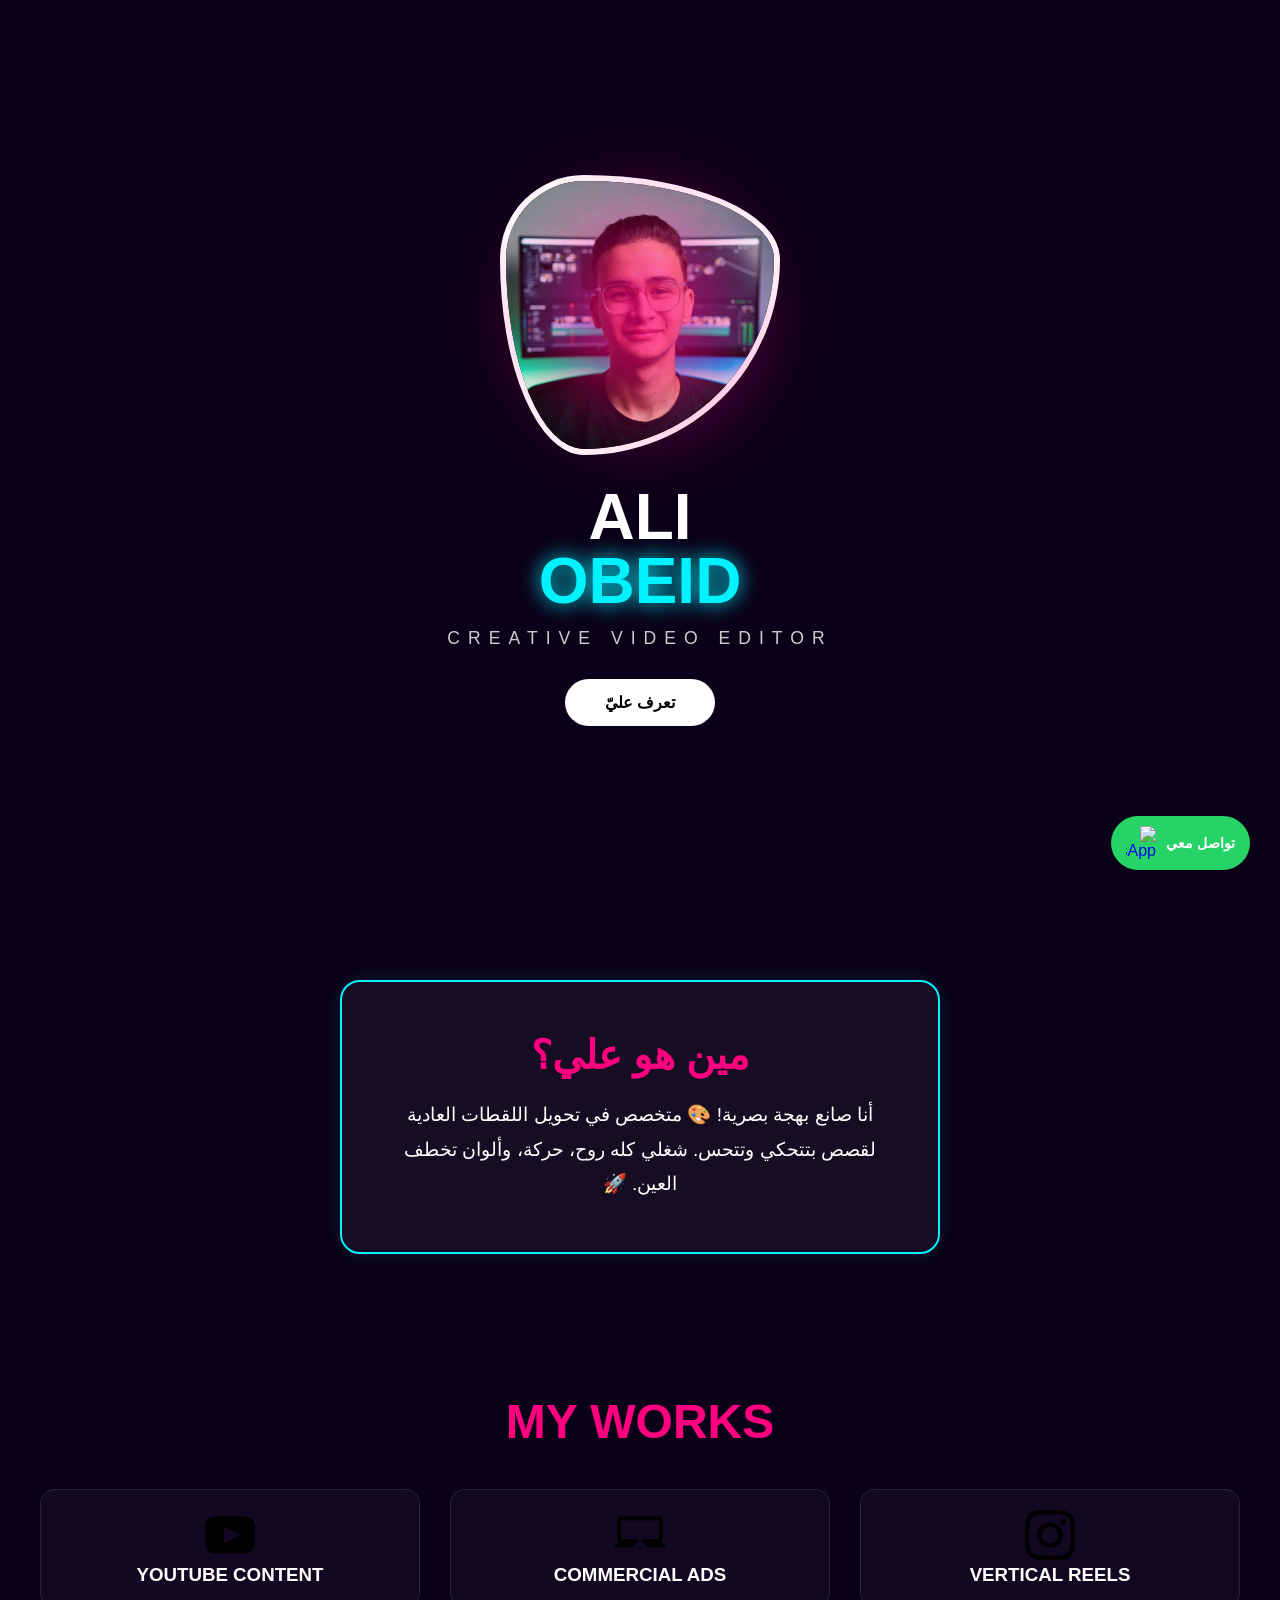
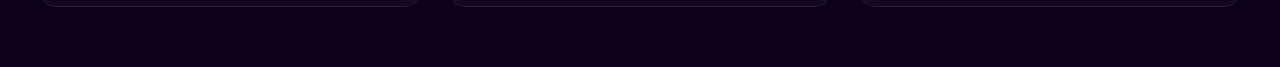
==== index.html @ 70746369 "Update index.html" ====
<!DOCTYPE html>
<html lang="ar" dir="rtl">
<head>
    <meta charset="UTF-8">
    <meta name="viewport" content="width=device-width, initial-scale=1.0">
    <title>Ali Obeid | Creative Video Editor</title>
    <link rel="stylesheet" href="style.css">
</head>
<body>

<video autoplay muted loop playsinline id="bg-video">
    <source src="bg.mp4" type="video/mp4">
</video>

<section class="hero">
    <div class="hero-content">
        <div class="image-wrapper">
            <div class="glow-back"></div>
            <div class="main-frame">
                <img src="profile.jpg" alt="Ali Obeid">
            </div>
        </div>
        <div class="text-wrapper">
            <h1>ALI <span class="highlight">OBEID</span></h1>
            <p class="job-title">CREATIVE VIDEO EDITOR</p>
            <a href="#about" class="scroll-btn">تعرف عليّ</a>
        </div>
    </div>
</section>

<section id="about" class="about">
    <div class="about-card-square">
        <h2>مين هو علي؟</h2>
        <p>
            أنا صانع بهجة بصرية! 🎨 متخصص في تحويل اللقطات العادية لقصص بتتحكي وتتحس. شغلي كله روح، حركة، وألوان تخطف العين. 🚀
        </p>
    </div>
</section>

<section id="work" class="portfolio">
    <h2 class="section-title">MY WORKS</h2>
    <div class="projects-grid">
        
        <div class="project-card">
            <div class="icon-container">
                <svg class="logo-svg reels-color" viewBox="0 0 24 24"><path d="M12 2.163c3.204 0 3.584.012 4.85.07 1.17.053 1.805.249 2.227.415.56.217.96.477 1.38.897.42.42.68.82.897 1.38.166.422.362 1.057.415 2.227.058 1.266.07 1.646.07 4.85s-.012 3.584-.07 4.85c-.053 1.17-.249 1.805-.415 2.227-.217.56-.477.96-.897 1.38-.42.42-.82.68-1.38.897-.422.166-1.057.362-2.227.415-1.266.058-1.646.07-4.85.07s-3.584-.012-4.85-.07c-1.17-.053-1.805-.249-2.227-.415-.56-.217-.96-.477-1.38-.897-.42-.42-.68-.82-.897-1.38-.166-.422-.362-1.057-.415-2.227-.058-1.266-.07-1.646-.07-4.85s.012-3.584.07-4.85c.053-1.17.249-1.805.415-2.227.217-.56.477-.96.897-1.38.42-.42.82-.68 1.38-.897.422-.166 1.057-.362 2.227-.415 1.266-.058 1.646-.07 4.85-.07zm0-2.163c-3.259 0-3.667.014-4.947.072-1.28.058-2.152.261-2.917.559-.791.307-1.462.717-2.128 1.383-.666.666-1.076 1.337-1.383 2.128-.298.765-.501 1.637-.559 2.917-.058 1.28-.072 1.688-.072 4.947s.014 3.667.072 4.947c.058 1.28.261 2.152.559 2.917.307.791.717 1.462 1.383 2.128.666.666 1.337 1.076 2.128 1.383.765.298 1.637.501 2.917.559 1.28.058 1.688.072 4.947.072s3.667-.014 4.947-.072c1.28-.058 2.152-.261 2.917-.559.791-.307 1.462-.717 2.128-1.383.666-.666 1.076-1.337 1.383-2.128.298-.765.501-1.637.559-2.917.058-1.28.072-1.688.072-4.947s-.014-3.667-.072-4.947c-.058-1.28-.261-2.152-.559-2.917-.307-.791-.717-1.462-1.383-2.128-.666-.666-1.337-1.076-2.128-1.383-.765-.298-1.637-.501-2.917-.559-1.28-.058-1.688-.072-4.947-.072zm0 5.838c-3.403 0-6.162 2.759-6.162 6.162s2.759 6.162 6.162 6.162 6.162-2.759 6.162-6.162-2.759-6.162-6.162-6.162zm0 10.162c-2.209 0-4-1.791-4-4s1.791-4 4-4 4 1.791 4 4-1.791 4-4 4zm6.406-11.845c-.796 0-1.441.645-1.441 1.441s.645 1.441 1.441 1.441 1.441-.645 1.441-1.441-.645-1.441-1.441-1.441z"/></svg>
            </div>
            <h3>VERTICAL REELS</h3>
        </div>

        <div class="project-card">
            <div class="icon-container">
                <svg class="logo-svg ads-color" viewBox="0 0 24 24"><path d="M21 16c1.1 0 1.99-.9 1.99-2L23 5c0-1.1-.9-2-2-2H3c-1.1 0-2 .9-2 2v9c0 1.1.9 2 2 2H0v2h24v-2h-3zM3 5h18v9H3V5zm9 9l4 4H8l4-4z"/></svg>
            </div>
            <h3>COMMERCIAL ADS</h3>
        </div>

        <div class="project-card">
            <div class="icon-container">
                <svg class="logo-svg yt-color" viewBox="0 0 24 24"><path d="M19.615 3.184c-3.604-.246-11.631-.245-15.23 0-3.897.266-4.356 2.62-4.385 8.816.029 6.185.484 8.549 4.385 8.816 3.6.245 11.626.246 15.23 0 3.897-.266 4.356-2.62 4.385-8.816-.029-6.185-.484-8.549-4.385-8.816zm-10.615 12.816v-8l8 4-8 4z"/></svg>
            </div>
            <h3>YOUTUBE CONTENT</h3>
        </div>

    </div>
</section>

<a href="https://wa.me/201040901229" class="whatsapp-btn" target="_blank">
    <span class="wa-text">تواصل معي</span>
    <img src="https://upload.wikimedia.org/wikipedia/commons/6/6b/WhatsApp.svg" alt="WhatsApp">
</a>

</body>
</html>
---- style.css ----
:root {
    --primary: #00f2ff;
    --secondary: #ff007f;
    --dark: #0a0118;
}

* {
    margin: 0;
    padding: 0;
    box-sizing: border-box;
    font-family: 'Arial Rounded MT Bold', sans-serif;
}

body {
    background-color: var(--dark);
    color: white;
    overflow-x: hidden;
    scroll-behavior: smooth;
}

/* فيديو الخلفية */
#bg-video {
    position: fixed;
    top: 0;
    left: 0;
    width: 100%;
    height: 100%;
    object-fit: cover;
    z-index: -2;
    opacity: 0.3;
    pointer-events: none; 
}

section, .hero {
    background: transparent !important;
    position: relative;
}

/* الهيرو وتوسيط العناصر */
.hero {
    height: 100vh;
    display: flex;
    align-items: center;
    justify-content: center;
    text-align: center;
    position: relative;
    z-index: 10;
}

.hero-content {
    display: flex;
    flex-direction: column;
    align-items: center;
}

.image-wrapper {
    position: relative;
    width: 280px;
    height: 280px;
    margin: 0 auto 30px;
}

.glow-back {
    position: absolute;
    top: 50%;
    left: 50%;
    transform: translate(-50%, -50%);
    width: 100%;
    height: 100%;
    background: radial-gradient(circle, var(--secondary) 0%, transparent 70%);
    filter: blur(40px);
    animation: pulse 3s infinite alternate;
}

.main-frame {
    width: 100%;
    height: 100%;
    border-radius: 30% 70% 70% 30% / 30% 30% 70% 70%;
    overflow: hidden;
    border: 6px solid white;
    animation: morph 8s infinite ease-in-out;
}

.main-frame img {
    width: 100%;
    height: 100%;
    object-fit: cover;
    animation: float 5s infinite ease-in-out;
}

h1 { font-size: 4rem; line-height: 1; }
.highlight { color: var(--primary); display: block; text-shadow: 0 0 20px var(--primary); }
.job-title { font-size: 1.1rem; letter-spacing: 8px; color: #ccc; margin-top: 15px; }

/* زر تعرف علي - معدل بالأنيميشن والتوسيط */
.scroll-btn {
    display: inline-block;
    margin: 30px auto 0;
    padding: 14px 40px;
    background: white;
    color: black;
    text-decoration: none;
    border-radius: 50px;
    font-weight: bold;
    transition: 0.3s;
    animation: btn-glow 2s infinite ease-in-out;
}

.scroll-btn:hover {
    transform: scale(1.1);
    background: var(--primary);
    box-shadow: 0 0 20px var(--primary);
}

/* مربع الوصف - معدل بالأنيميشن */
.about {
    padding: 80px 20px;
    display: flex;
    justify-content: center;
}

.about-card-square {
    background: rgba(255, 255, 255, 0.05);
    padding: 50px;
    border-radius: 20px; 
    max-width: 600px;
    text-align: center;
    border: 2px solid var(--primary);
    box-shadow: 0 0 20px rgba(0, 242, 255, 0.1);
    animation: float-box 6s infinite ease-in-out; /* إضافة أنيميشن الطفو للمربع */
}

.about-card-square h2 { color: var(--secondary); margin-bottom: 20px; font-size: 2.5rem; }
.about-card-square p { font-size: 1.2rem; line-height: 1.8; }

/* قسم الأعمال والمجلدات */
.portfolio { padding: 60px 10px; text-align: center; }
.section-title { font-size: 3rem; color: var(--secondary); margin-bottom: 40px; }

.projects-grid {
    display: grid;
    gap: 30px;
    max-width: 1200px;
    margin: 0 auto;
}

@media (min-width: 1024px) { .projects-grid { grid-template-columns: repeat(3, 1fr); } }
@media (max-width: 1023px) { .projects-grid { grid-template-columns: repeat(1, 1fr); } }

.project-card {
    background: rgba(21, 10, 38, 0.8);
    border-radius: 15px;
    overflow: hidden;
    padding: 20px;
    transition: 0.3s;
    border: 1px solid rgba(255,255,255,0.1);
}

.project-card:hover {
    transform: translateY(-10px) scale(1.02);
    border: 1px solid var(--primary);
    box-shadow: 0 10px 30px rgba(0, 242, 255, 0.3);
}

.icon-box { height: 60px; display: flex; justify-content: center; align-items: center; margin-bottom: 10px; }
.logo-svg { width: 50px; height: 50px; }
.yt-red { fill: #ff0000; }
.ads-blue { fill: var(--primary); }
.reels-pink { fill: var(--secondary); }

/* أنيميشن */
@keyframes pulse {
    from { opacity: 0.4; transform: translate(-50%, -50%) scale(0.9); }
    to { opacity: 1; transform: translate(-50%, -50%) scale(1.2); }
}
@keyframes morph {
    0%, 100% { border-radius: 30% 70% 70% 30% / 30% 30% 70% 70%; }
    50% { border-radius: 70% 30% 30% 70% / 70% 70% 30% 30%; }
}
@keyframes float {
    0%, 100% { transform: scale(1.1) translateY(0); }
    50% { transform: scale(1.2) translateY(-10px); }
}
@keyframes float-box {
    0%, 100% { transform: translateY(0); }
    50% { transform: translateY(-15px); }
}
@keyframes btn-glow {
    0%, 100% { box-shadow: 0 0 5px rgba(255,255,255,0.2); }
    50% { box-shadow: 0 0 20px var(--primary); }
}

/* واتساب */
.whatsapp-btn {
    position: fixed; bottom: 30px; right: 30px;
    background-color: #25d366; display: flex; align-items: center;
    padding: 10px 15px; border-radius: 50px; text-decoration: none;
    z-index: 1000; animation: pulse-wa 2s infinite;
}
.wa-text { color: white; font-weight: bold; margin-left: 10px; font-size: 14px; }
.whatsapp-btn img { width: 30px; }
@keyframes pulse-wa { 0%, 100% { transform: scale(1); } 50% { transform: scale(1.1); } }
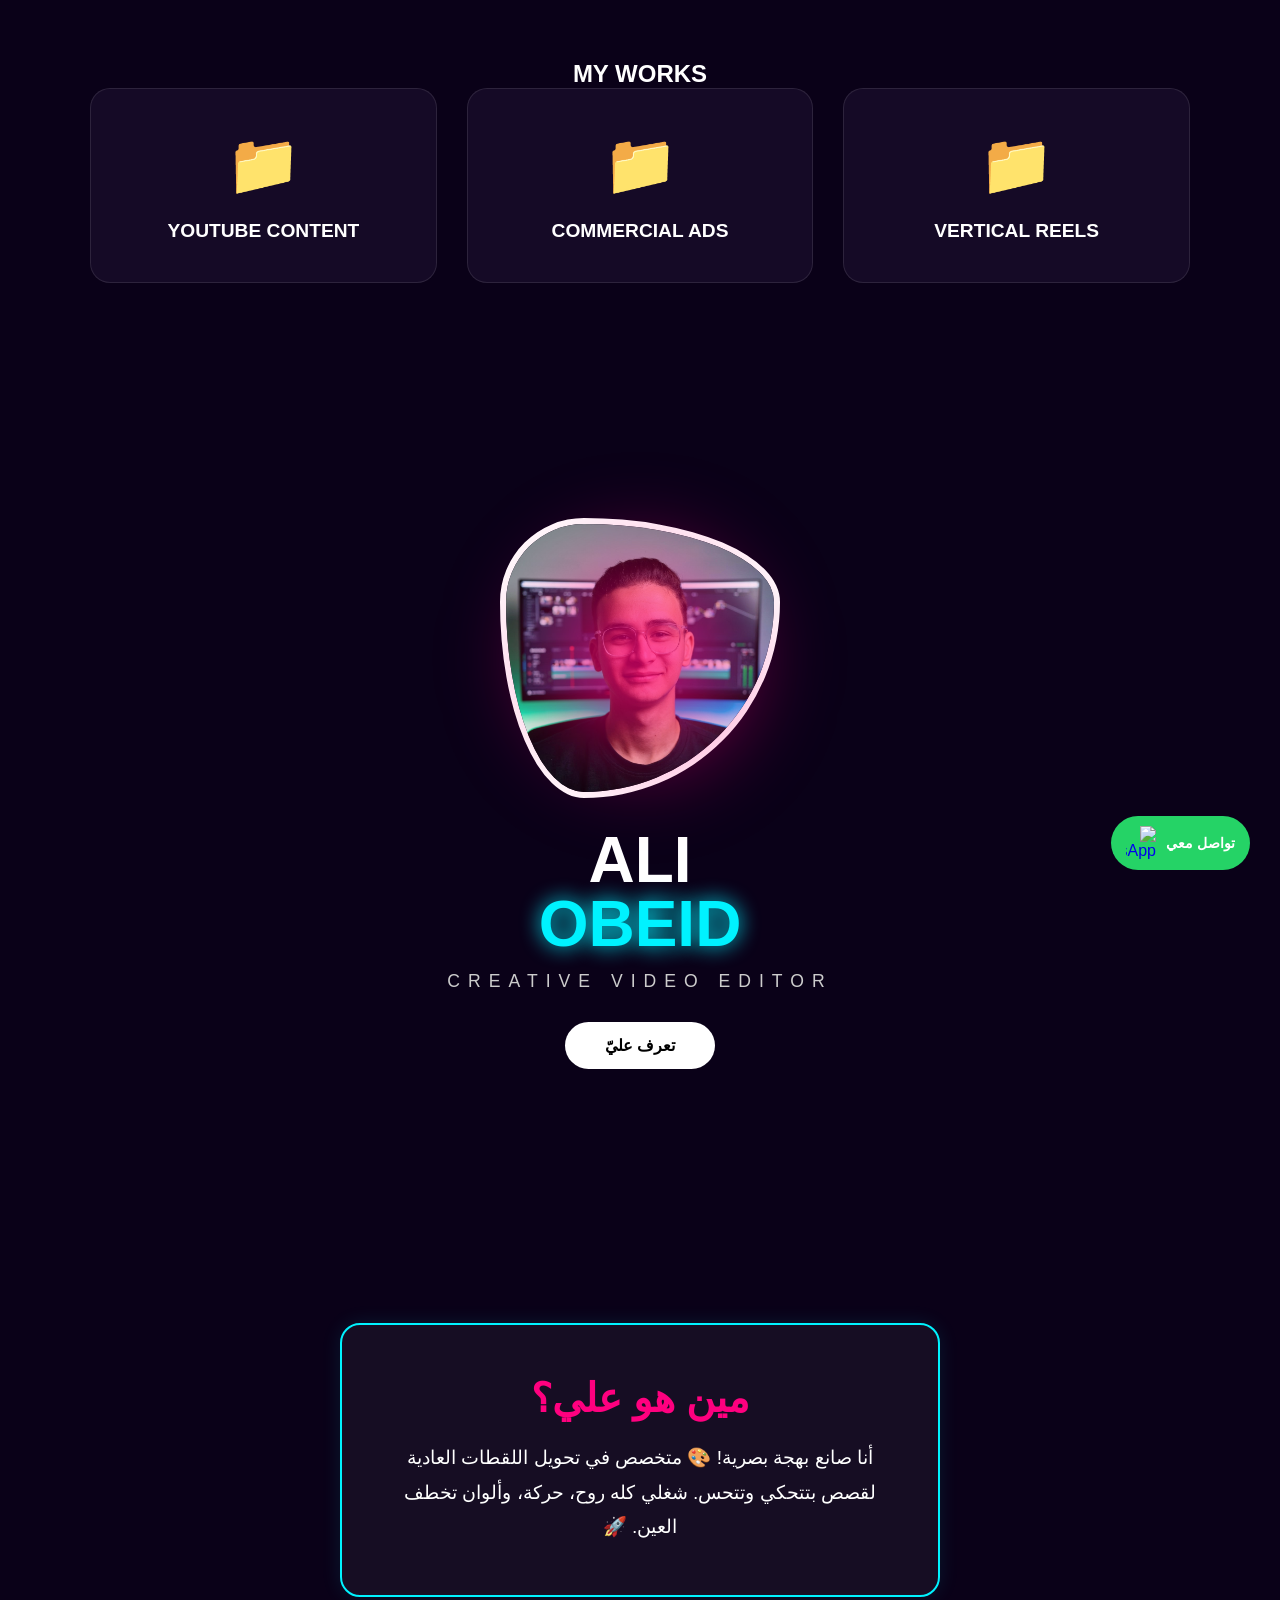
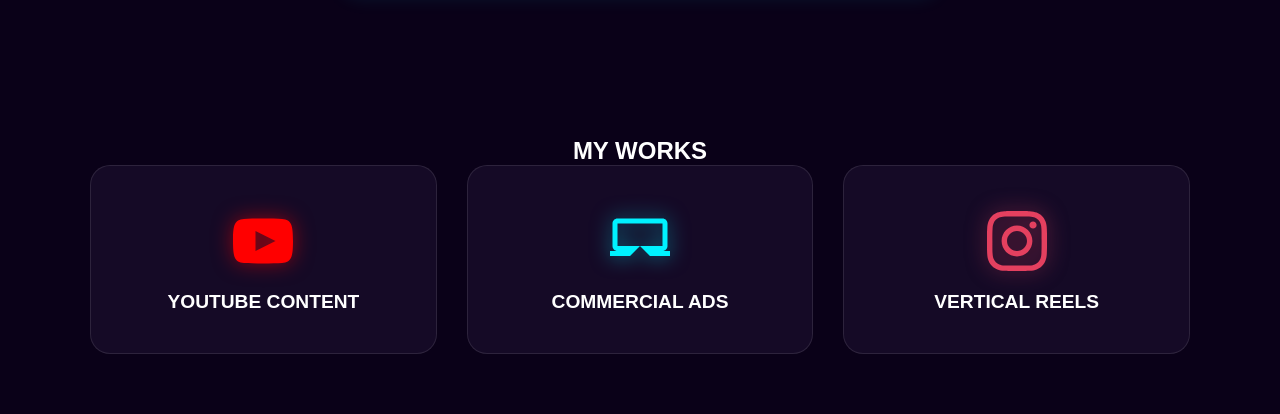
==== commit 1ed73dc1: "Update index.html" ====
--- a/index.html
+++ b/index.html
@@ -11,7 +11,27 @@
 <video autoplay muted loop playsinline id="bg-video">
     <source src="bg.mp4" type="video/mp4">
 </video>
+<section id="work" class="portfolio">
+    <h2 class="section-title">MY WORKS</h2>
+    <div class="projects-grid">
+        
+        <a href="https://youtube.com/shorts/y_YmACPqZoU" target="_blank" class="project-card">
+            <div class="folder-icon">📁</div>
+            <h3>VERTICAL REELS</h3>
+        </a>
 
+        <a href="https://youtu.be/YQi8QwmlZk0" target="_blank" class="project-card">
+            <div class="folder-icon">📁</div>
+            <h3>COMMERCIAL ADS</h3>
+        </a>
+
+        <div class="project-card">
+            <div class="folder-icon">📁</div>
+            <h3>YOUTUBE CONTENT</h3>
+        </div>
+
+    </div>
+</section>
 <section class="hero">
     <div class="hero-content">
         <div class="image-wrapper">
@@ -72,20 +92,3 @@
 
 </body>
 </html>
-
-
-
-
-
-
-
-
-
-
-
-
-
-
-
-
-
--- a/style.css
+++ b/style.css
@@ -18,7 +18,7 @@
     scroll-behavior: smooth;
 }
 
-/* فيديو الخلفية */
+
 #bg-video {
     position: fixed;
     top: 0;
@@ -36,7 +36,7 @@
     position: relative;
 }
 
-/* الهيرو وتوسيط العناصر */
+
 .hero {
     height: 100vh;
     display: flex;
@@ -92,7 +92,7 @@
 .highlight { color: var(--primary); display: block; text-shadow: 0 0 20px var(--primary); }
 .job-title { font-size: 1.1rem; letter-spacing: 8px; color: #ccc; margin-top: 15px; }
 
-/* زر تعرف علي - معدل بالأنيميشن والتوسيط */
+
 .scroll-btn {
     display: inline-block;
     margin: 30px auto 0;
@@ -112,7 +112,7 @@
     box-shadow: 0 0 20px var(--primary);
 }
 
-/* مربع الوصف - معدل بالأنيميشن */
+
 .about {
     padding: 80px 20px;
     display: flex;
@@ -127,48 +127,86 @@
     text-align: center;
     border: 2px solid var(--primary);
     box-shadow: 0 0 20px rgba(0, 242, 255, 0.1);
-    animation: float-box 6s infinite ease-in-out; /* إضافة أنيميشن الطفو للمربع */
+    animation: float-box 6s infinite ease-in-out; 
 }
 
 .about-card-square h2 { color: var(--secondary); margin-bottom: 20px; font-size: 2.5rem; }
 .about-card-square p { font-size: 1.2rem; line-height: 1.8; }
 
-/* قسم الأعمال والمجلدات */
-.portfolio { padding: 60px 10px; text-align: center; }
-.section-title { font-size: 3rem; color: var(--secondary); margin-bottom: 40px; }
+
+.portfolio {
+    padding: 60px 10px;
+    text-align: center;
+    position: relative; 
+    z-index: 10;
+}
 
 .projects-grid {
     display: grid;
     gap: 30px;
-    max-width: 1200px;
+    max-width: 1100px;
     margin: 0 auto;
-}
-
-@media (min-width: 1024px) { .projects-grid { grid-template-columns: repeat(3, 1fr); } }
-@media (max-width: 1023px) { .projects-grid { grid-template-columns: repeat(1, 1fr); } }
+  
+    grid-template-columns: repeat(auto-fit, minmax(280px, 1fr));
+}
 
 .project-card {
-    background: rgba(21, 10, 38, 0.8);
-    border-radius: 15px;
-    overflow: hidden;
-    padding: 20px;
-    transition: 0.3s;
-    border: 1px solid rgba(255,255,255,0.1);
-}
+    background: rgba(21, 10, 38, 0.6); 
+    border-radius: 20px;
+    padding: 40px 20px;
+    transition: 0.3s ease-in-out;
+    border: 1px solid rgba(255,255,255,0.05);
+    display: flex;
+    flex-direction: column;
+    align-items: center;
+}
+
 
 .project-card:hover {
     transform: translateY(-10px) scale(1.02);
-    border: 1px solid var(--primary);
-    box-shadow: 0 10px 30px rgba(0, 242, 255, 0.3);
-}
-
-.icon-box { height: 60px; display: flex; justify-content: center; align-items: center; margin-bottom: 10px; }
-.logo-svg { width: 50px; height: 50px; }
-.yt-red { fill: #ff0000; }
-.ads-blue { fill: var(--primary); }
-.reels-pink { fill: var(--secondary); }
-
-/* أنيميشن */
+    border-color: var(--primary); /* اللون الأزرق */
+    box-shadow: 0 10px 30px rgba(0, 242, 255, 0.2);
+}
+
+
+.icon-container {
+    height: 70px;
+    display: flex;
+    justify-content: center;
+    align-items: center;
+    margin-bottom: 15px;
+}
+
+
+.logo-svg {
+    width: 60px; 
+    height: 60px;
+    transition: 0.3s;
+}
+
+
+.yt-color {
+    fill: #ff0000;
+    filter: drop-shadow(0 0 10px rgba(255,0,0,0.5));
+}
+
+.ads-color {
+    fill: var(--primary); 
+    filter: drop-shadow(0 0 10px rgba(0,242,255,0.5));
+}
+
+.reels-color {
+    fill: #e4405f; 
+    filter: drop-shadow(0 0 10px rgba(228,64,95,0.5));
+}
+
+.project-card h3 {
+    font-size: 1.1rem;
+    color: white;
+    margin-top: 10px;
+}
+
+
 @keyframes pulse {
     from { opacity: 0.4; transform: translate(-50%, -50%) scale(0.9); }
     to { opacity: 1; transform: translate(-50%, -50%) scale(1.2); }
@@ -190,7 +228,7 @@
     50% { box-shadow: 0 0 20px var(--primary); }
 }
 
-/* واتساب */
+
 .whatsapp-btn {
     position: fixed; bottom: 30px; right: 30px;
     background-color: #25d366; display: flex; align-items: center;
@@ -200,6 +238,35 @@
 .wa-text { color: white; font-weight: bold; margin-left: 10px; font-size: 14px; }
 .whatsapp-btn img { width: 30px; }
 @keyframes pulse-wa { 0%, 100% { transform: scale(1); } 50% { transform: scale(1.1); } }
-
-
-
+.project-card {
+    text-decoration: none; /* شيل الخط اللي تحت الكلام */
+    display: flex;
+    flex-direction: column;
+    align-items: center;
+    justify-content: center;
+    background: #150a26;
+    padding: 40px;
+    border-radius: 20px;
+    border: 1px solid rgba(255,255,255,0.1);
+    transition: 0.3s;
+}
+
+.project-card:hover {
+    transform: translateY(-10px);
+    border-color: #00f2ff;
+    box-shadow: 0 10px 30px rgba(0, 242, 255, 0.2);
+}
+
+.folder-icon {
+    font-size: 60px;
+    margin-bottom: 20px;
+}
+
+.project-card h3 {
+    color: white;
+    margin: 0;
+    font-size: 1.2rem;
+}
+
+
+
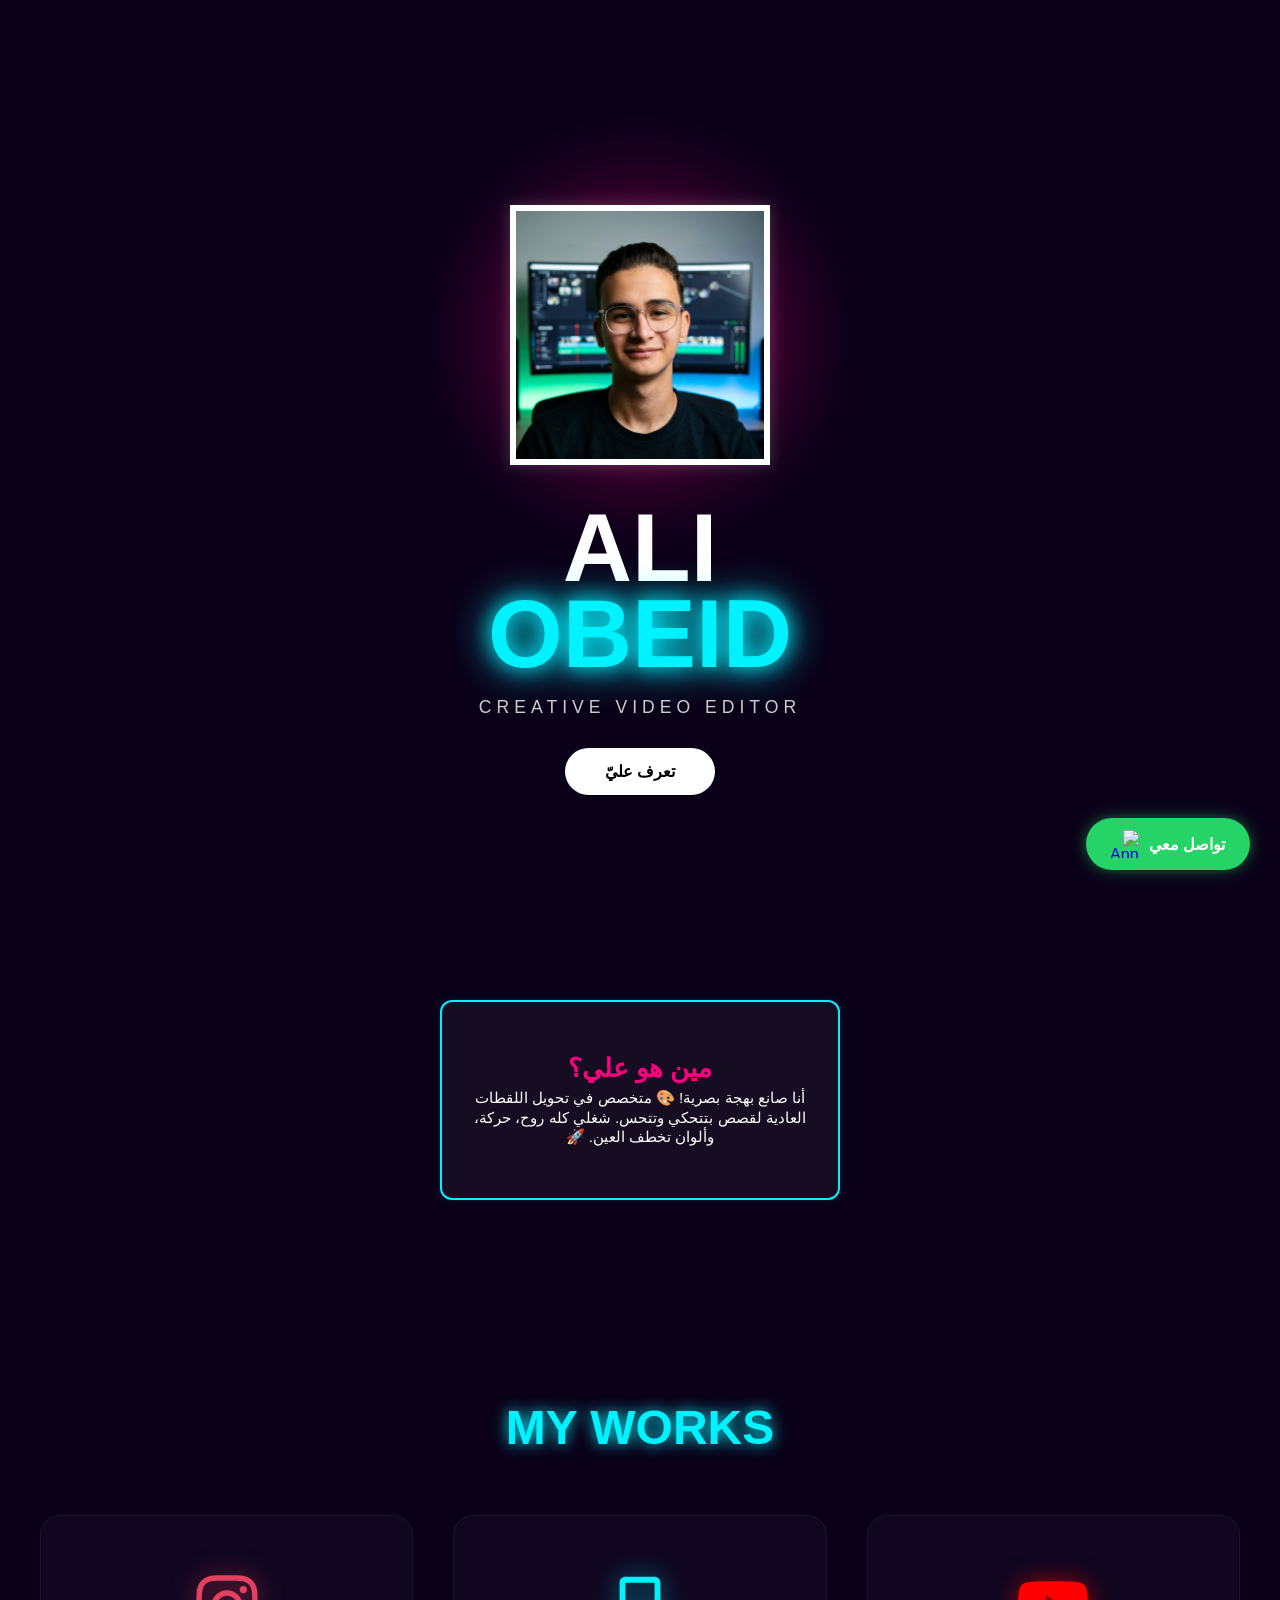
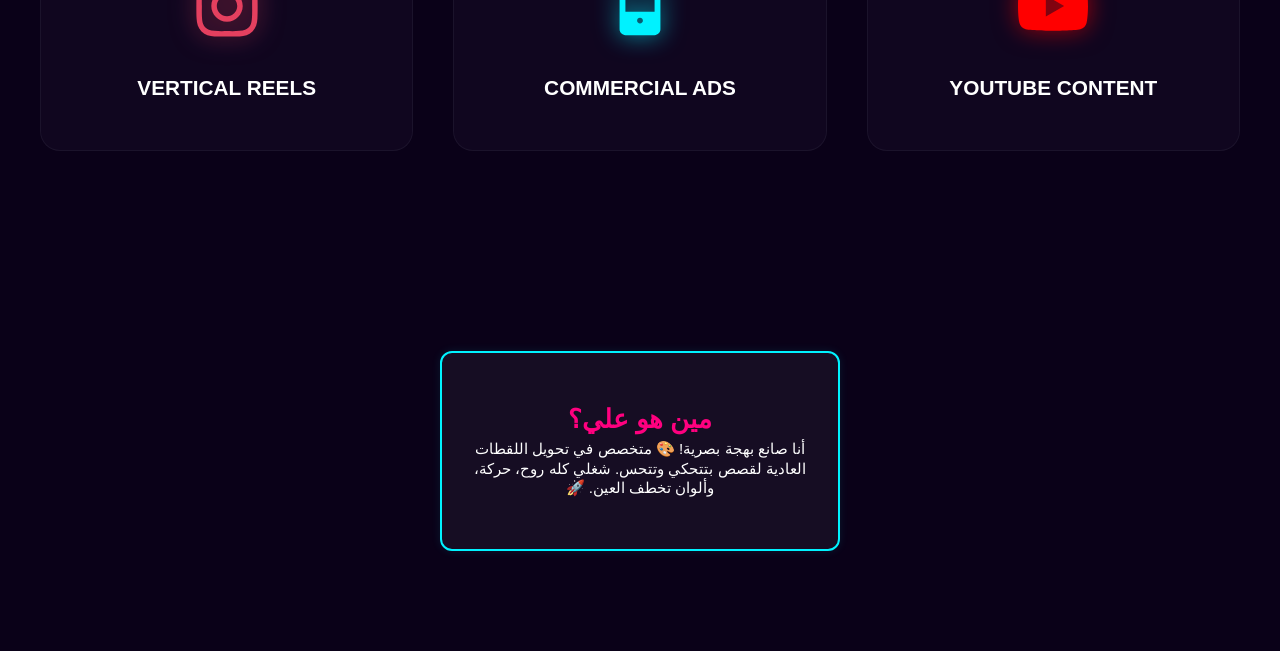
==== commit b3505901: "Add files via upload" ====
--- a/index.html
+++ b/index.html
@@ -3,7 +3,7 @@
 <head>
     <meta charset="UTF-8">
     <meta name="viewport" content="width=device-width, initial-scale=1.0">
-    <title>Ali Obeid | Creative Video Editor</title>
+    <title>Ali Obeid | Portfolio</title>
     <link rel="stylesheet" href="style.css">
 </head>
 <body>
@@ -11,27 +11,7 @@
 <video autoplay muted loop playsinline id="bg-video">
     <source src="bg.mp4" type="video/mp4">
 </video>
-<section id="work" class="portfolio">
-    <h2 class="section-title">MY WORKS</h2>
-    <div class="projects-grid">
-        
-        <a href="https://youtube.com/shorts/y_YmACPqZoU" target="_blank" class="project-card">
-            <div class="folder-icon">📁</div>
-            <h3>VERTICAL REELS</h3>
-        </a>
 
-        <a href="https://youtu.be/YQi8QwmlZk0" target="_blank" class="project-card">
-            <div class="folder-icon">📁</div>
-            <h3>COMMERCIAL ADS</h3>
-        </a>
-
-        <div class="project-card">
-            <div class="folder-icon">📁</div>
-            <h3>YOUTUBE CONTENT</h3>
-        </div>
-
-    </div>
-</section>
 <section class="hero">
     <div class="hero-content">
         <div class="image-wrapper">
@@ -51,9 +31,7 @@
 <section id="about" class="about">
     <div class="about-card-square">
         <h2>مين هو علي؟</h2>
-        <p>
-            أنا صانع بهجة بصرية! 🎨 متخصص في تحويل اللقطات العادية لقصص بتتحكي وتتحس. شغلي كله روح، حركة، وألوان تخطف العين. 🚀
-        </p>
+        <p>أنا صانع بهجة بصرية! 🎨 متخصص في تحويل اللقطات العادية لقصص بتتحكي وتتحس. شغلي كله روح، حركة، وألوان تخطف العين. 🚀</p>
     </div>
 </section>
 
@@ -63,32 +41,43 @@
         
         <div class="project-card">
             <div class="icon-container">
-                <svg class="logo-svg reels-color" viewBox="0 0 24 24"><path d="M12 2.163c3.204 0 3.584.012 4.85.07 1.17.053 1.805.249 2.227.415.56.217.96.477 1.38.897.42.42.68.82.897 1.38.166.422.362 1.057.415 2.227.058 1.266.07 1.646.07 4.85s-.012 3.584-.07 4.85c-.053 1.17-.249 1.805-.415 2.227-.217.56-.477.96-.897 1.38-.42.42-.82.68-1.38.897-.422.166-1.057.362-2.227.415-1.266.058-1.646.07-4.85.07s-3.584-.012-4.85-.07c-1.17-.053-1.805-.249-2.227-.415-.56-.217-.96-.477-1.38-.897-.42-.42-.68-.82-.897-1.38-.166-.422-.362-1.057-.415-2.227-.058-1.266-.07-1.646-.07-4.85s.012-3.584.07-4.85c.053-1.17.249-1.805.415-2.227.217-.56.477-.96.897-1.38.42-.42.82-.68 1.38-.897.422-.166 1.057-.362 2.227-.415 1.266-.058 1.646-.07 4.85-.07zm0-2.163c-3.259 0-3.667.014-4.947.072-1.28.058-2.152.261-2.917.559-.791.307-1.462.717-2.128 1.383-.666.666-1.076 1.337-1.383 2.128-.298.765-.501 1.637-.559 2.917-.058 1.28-.072 1.688-.072 4.947s.014 3.667.072 4.947c.058 1.28.261 2.152.559 2.917.307.791.717 1.462 1.383 2.128.666.666 1.337 1.076 2.128 1.383.765.298 1.637.501 2.917.559 1.28.058 1.688.072 4.947.072s3.667-.014 4.947-.072c1.28-.058 2.152-.261 2.917-.559.791-.307 1.462-.717 2.128-1.383.666-.666 1.076-1.337 1.383-2.128.298-.765.501-1.637.559-2.917.058-1.28.072-1.688.072-4.947s-.014-3.667-.072-4.947c-.058-1.28-.261-2.152-.559-2.917-.307-.791-.717-1.462-1.383-2.128-.666-.666-1.337-1.076-2.128-1.383-.765-.298-1.637-.501-2.917-.559-1.28-.058-1.688-.072-4.947-.072zm0 5.838c-3.403 0-6.162 2.759-6.162 6.162s2.759 6.162 6.162 6.162 6.162-2.759 6.162-6.162-2.759-6.162-6.162-6.162zm0 10.162c-2.209 0-4-1.791-4-4s1.791-4 4-4 4 1.791 4 4-1.791 4-4 4zm6.406-11.845c-.796 0-1.441.645-1.441 1.441s.645 1.441 1.441 1.441 1.441-.645 1.441-1.441-.645-1.441-1.441-1.441z"/></svg>
+                <svg class="logo-svg yt-color" viewBox="0 0 24 24"><path d="M23.498 6.186a3.016 3.016 0 0 0-2.122-2.136C19.505 3.545 12 3.545 12 3.545s-7.505 0-9.377.505A3.017 3.017 0 0 0 .502 6.186C0 8.07 0 12 0 12s0 3.93.502 5.814a3.016 3.016 0 0 0 2.122 2.136c1.871.505 9.376.505 9.376.505s7.505 0 9.377-.505a3.015 3.015 0 0 0 2.122-2.136C24 15.93 24 12 24 12s0-3.93-.502-5.814zM9.545 15.568V8.432L15.818 12l-6.273 3.568z"/></svg>
             </div>
-            <h3>VERTICAL REELS</h3>
+            <h3>YOUTUBE CONTENT</h3>
         </div>
 
         <div class="project-card">
             <div class="icon-container">
-                <svg class="logo-svg ads-color" viewBox="0 0 24 24"><path d="M21 16c1.1 0 1.99-.9 1.99-2L23 5c0-1.1-.9-2-2-2H3c-1.1 0-2 .9-2 2v9c0 1.1.9 2 2 2H0v2h24v-2h-3zM3 5h18v9H3V5zm9 9l4 4H8l4-4z"/></svg>
+                <svg class="logo-svg ads-color" viewBox="0 0 24 24"><path d="M17 2H7C5.89 2 5 2.89 5 4v16c0 1.1.89 2 2 2h10c1.1 0 2-.9 2-2V4c0-1.1-.9-2-2-2zm-5 16c-.55 0-1-.45-1-1s.45-1 1-1 1 .45 1 1-.45 1-1 1zm5-4H7V4h10v10z"/></svg>
             </div>
             <h3>COMMERCIAL ADS</h3>
         </div>
 
-        <div class="project-card">
+        <a href="VERTICAL REELS/reels.html" class="project-card">
             <div class="icon-container">
-                <svg class="logo-svg yt-color" viewBox="0 0 24 24"><path d="M19.615 3.184c-3.604-.246-11.631-.245-15.23 0-3.897.266-4.356 2.62-4.385 8.816.029 6.185.484 8.549 4.385 8.816 3.6.245 11.626.246 15.23 0 3.897-.266 4.356-2.62 4.385-8.816-.029-6.185-.484-8.549-4.385-8.816zm-10.615 12.816v-8l8 4-8 4z"/></svg>
+                <svg class="logo-svg reels-color" viewBox="0 0 448 512">
+                    <path d="M224.1 141c-63.6 0-114.9 51.3-114.9 114.9s51.3 114.9 114.9 114.9S339 319.5 339 255.9 287.7 141 224.1 141zm0 189.6c-41.1 0-74.7-33.5-74.7-74.7s33.5-74.7 74.7-74.7 74.7 33.5 74.7 74.7-33.6 74.7-74.7 74.7zm146.4-194.3c0 14.9-12 26.8-26.8 26.8-14.9 0-26.8-12-26.8-26.8s12-26.8 26.8-26.8 26.8 12 26.8 26.8zm76.1 27.2c-1.7-35.9-9.9-67.7-36.2-93.9-26.2-26.2-58-34.4-93.9-36.2-37-2.1-147.9-2.1-184.9 0-35.8 1.7-67.6 9.9-93.9 36.1-26.2 26.2-34.4 58-36.2 93.9-2.1 37-2.1 147.9 0 184.9 1.7 35.9 9.9 67.7 36.2 93.9 26.2 26.2 58 34.4 93.9 36.2 37 2.1 147.9 2.1 184.9 0 35.9-1.7 67.7-9.9 93.9-36.2 26.2-26.2 34.4-58 36.2-93.9 2.1-37 2.1-147.8 0-184.8zM398.8 388c-7.8 19.6-22.9 34.7-42.6 42.6-29.5 11.7-99.5 9-132.1 9s-102.7 2.6-132.1-9c-19.6-7.8-34.7-22.9-42.6-42.6-11.7-29.5-9-99.5-9-132.1s-2.6-102.7 9-132.1c7.8-19.6 22.9-34.7 42.6-42.6 29.5-11.7 99.5-9 132.1-9s102.7-2.6 132.1 9c19.6 7.8 34.7 22.9 42.6 42.6 11.7 29.5 9 99.5 9 132.1s2.7 102.7-9 132.1z"/>
+                </svg>
             </div>
-            <h3>YOUTUBE CONTENT</h3>
-        </div>
+            <h3>VERTICAL REELS</h3>
+        </a>
 
     </div>
 </section>
 
-<a href="https://wa.me/201040901229" class="whatsapp-btn" target="_blank">
+<section id="about" class="about">
+    <div class="about-card-square">
+        <h2>مين هو علي؟</h2>
+        <p>
+            أنا صانع بهجة بصرية! 🎨 متخصص في تحويل اللقطات العادية لقصص بتتحكي وتتحس. شغلي كله روح، حركة، وألوان تخطف العين. 🚀
+        </p>
+    </div>
+</section>
+
+<a href="https://wa.me/201040901229" class="whatsapp-float-btn" target="_blank">
     <span class="wa-text">تواصل معي</span>
     <img src="https://upload.wikimedia.org/wikipedia/commons/6/6b/WhatsApp.svg" alt="WhatsApp">
 </a>
 
 </body>
-</html>
+</html>
--- a/style.css
+++ b/style.css
@@ -4,269 +4,106 @@
     --dark: #0a0118;
 }
 
-* {
-    margin: 0;
-    padding: 0;
-    box-sizing: border-box;
-    font-family: 'Arial Rounded MT Bold', sans-serif;
+* { margin: 0; padding: 0; box-sizing: border-box; font-family: 'Arial Rounded MT Bold', sans-serif; }
+body { background-color: var(--dark); color: white; overflow-x: hidden; scroll-behavior: smooth; }
+
+#bg-video { position: fixed; top: 0; left: 0; width: 100%; height: 100%; object-fit: cover; z-index: -2; opacity: 0.3; }
+
+.hero { 
+    min-height: 100vh; 
+    display: flex; 
+    align-items: center; 
+    justify-content: center; 
+    text-align: center; 
+    padding-top: 100px; 
+    position: relative;
+    overflow: hidden;
 }
 
-body {
-    background-color: var(--dark);
-    color: white;
-    overflow-x: hidden;
-    scroll-behavior: smooth;
+.hero-content { display: flex; flex-direction: column; align-items: center; z-index: 5; }
+
+h1 { 
+    font-size: 6rem; 
+    line-height: 0.9; 
+    font-weight: 900; 
+    text-transform: uppercase; 
+    margin-bottom: 20px; 
 }
 
-
-#bg-video {
-    position: fixed;
-    top: 0;
-    left: 0;
-    width: 100%;
-    height: 100%;
-    object-fit: cover;
-    z-index: -2;
-    opacity: 0.3;
-    pointer-events: none; 
+.highlight { 
+    color: var(--primary); 
+    display: block; 
+    text-shadow: 0 0 20px var(--primary), 0 0 40px var(--primary); 
 }
 
-section, .hero {
-    background: transparent !important;
-    position: relative;
+.job-title { font-size: 1.1rem; letter-spacing: 5px; color: #ccc; margin-top: 10px; }
+
+.image-wrapper { position: relative; width: 260px; height: 260px; margin-bottom: 40px; }
+.glow-back { position: absolute; top: 50%; left: 50%; transform: translate(-50%, -50%); width: 130%; height: 130%; background: radial-gradient(circle, var(--secondary) 0%, transparent 70%); filter: blur(50px); z-index: -1; animation: pulse 3s infinite alternate; }
+.main-frame { width: 100%; height: 100%; border: 6px solid white; overflow: hidden; animation: morph 8s infinite ease-in-out; box-shadow: 0 0 15px rgba(255,255,255,0.2); }
+.main-frame img { width: 100%; height: 100%; object-fit: cover; }
+
+.scroll-btn { display: inline-block; margin-top: 30px; padding: 14px 40px; background: white; color: black; text-decoration: none; border-radius: 50px; font-weight: bold; transition: 0.3s ease-out; }
+.scroll-btn:hover { background: var(--primary); transform: translateY(-5px) scale(1.05); }
+
+.portfolio { padding: 100px 20px; text-align: center; position: relative; z-index: 10; }
+.section-title { color: var(--primary) !important; font-size: 3rem; margin-bottom: 60px; text-shadow: 0 0 15px var(--primary); }
+
+.projects-grid { display: grid; gap: 40px; max-width: 1200px; margin: 0 auto; grid-template-columns: repeat(auto-fit, minmax(300px, 1fr)); }
+.project-card { background: rgba(21, 10, 38, 0.6); border-radius: 20px; padding: 50px 20px; transition: 0.3s ease-in-out; border: 1px solid rgba(255,255,255,0.05); display: flex; flex-direction: column; align-items: center; text-decoration: none; cursor: pointer; }
+.project-card:hover { transform: translateY(-15px) scale(1.03); border-color: var(--primary); box-shadow: 0 15px 40px rgba(0, 242, 255, 0.3); }
+
+.icon-container { height: 80px; display: flex; justify-content: center; align-items: center; margin-bottom: 20px; }
+.logo-svg { width: 70px; height: 70px; }
+.yt-color { fill: #ff0000; filter: drop-shadow(0 0 12px rgba(255,0,0,0.6)); }
+.ads-color { fill: var(--primary); filter: drop-shadow(0 0 12px rgba(0,242,255,0.6)); }
+.reels-color { fill: #e4405f; filter: drop-shadow(0 0 12px rgba(228,64,95,0.6)); }
+.project-card h3 { font-size: 1.3rem; color: white; margin-top: 10px; font-weight: bold; text-transform: uppercase; }
+
+.about { padding: 100px 20px; display: flex; justify-content: center; }
+.about-card-square { 
+    background: rgba(255, 255, 255, 0.05); 
+    padding: 20px; 
+    border-radius: 12px; 
+    border: 2px solid var(--primary); 
+    width: 400px; 
+    height: 200px; 
+    display: flex; 
+    flex-direction: column; 
+    justify-content: center; 
+    align-items: center; 
+    text-align: center;
+    box-shadow: 0 0 10px rgba(0, 242, 255, 0.1);
+    animation: float-box 6s infinite ease-in-out;
+    margin: 0 auto;
 }
+.about-card-square h2 { color: var(--secondary); margin-bottom: 5px; font-size: 1.6rem; }
+.about-card-square p { font-size: 0.95rem; line-height: 1.3; }
 
-
-.hero {
-    height: 100vh;
+.whatsapp-float-btn {
+    position: fixed;
+    bottom: 30px;
+    right: 30px;
+    background: #25d366;
+    padding: 12px 25px;
+    border-radius: 50px;
+    text-decoration: none;
     display: flex;
     align-items: center;
     justify-content: center;
-    text-align: center;
-    position: relative;
-    z-index: 10;
+    z-index: 1000;
+    box-shadow: 0 0 15px rgba(37, 211, 102, 0.5);
+    transition: all 0.4s cubic-bezier(0.175, 0.885, 0.32, 1.275);
+    animation: floating 3s ease-in-out infinite;
 }
+.whatsapp-float-btn:hover {
+    transform: scale(1.1) translateY(-5px);
+    box-shadow: 0 0 25px rgba(37, 211, 102, 0.8), 0 0 50px rgba(37, 211, 102, 0.5);
+}
+.wa-text { color: white !important; font-weight: bold; margin-left: 10px; }
+.whatsapp-float-btn img { width: 28px; height: 28px; }
 
-.hero-content {
-    display: flex;
-    flex-direction: column;
-    align-items: center;
-}
-
-.image-wrapper {
-    position: relative;
-    width: 280px;
-    height: 280px;
-    margin: 0 auto 30px;
-}
-
-.glow-back {
-    position: absolute;
-    top: 50%;
-    left: 50%;
-    transform: translate(-50%, -50%);
-    width: 100%;
-    height: 100%;
-    background: radial-gradient(circle, var(--secondary) 0%, transparent 70%);
-    filter: blur(40px);
-    animation: pulse 3s infinite alternate;
-}
-
-.main-frame {
-    width: 100%;
-    height: 100%;
-    border-radius: 30% 70% 70% 30% / 30% 30% 70% 70%;
-    overflow: hidden;
-    border: 6px solid white;
-    animation: morph 8s infinite ease-in-out;
-}
-
-.main-frame img {
-    width: 100%;
-    height: 100%;
-    object-fit: cover;
-    animation: float 5s infinite ease-in-out;
-}
-
-h1 { font-size: 4rem; line-height: 1; }
-.highlight { color: var(--primary); display: block; text-shadow: 0 0 20px var(--primary); }
-.job-title { font-size: 1.1rem; letter-spacing: 8px; color: #ccc; margin-top: 15px; }
-
-
-.scroll-btn {
-    display: inline-block;
-    margin: 30px auto 0;
-    padding: 14px 40px;
-    background: white;
-    color: black;
-    text-decoration: none;
-    border-radius: 50px;
-    font-weight: bold;
-    transition: 0.3s;
-    animation: btn-glow 2s infinite ease-in-out;
-}
-
-.scroll-btn:hover {
-    transform: scale(1.1);
-    background: var(--primary);
-    box-shadow: 0 0 20px var(--primary);
-}
-
-
-.about {
-    padding: 80px 20px;
-    display: flex;
-    justify-content: center;
-}
-
-.about-card-square {
-    background: rgba(255, 255, 255, 0.05);
-    padding: 50px;
-    border-radius: 20px; 
-    max-width: 600px;
-    text-align: center;
-    border: 2px solid var(--primary);
-    box-shadow: 0 0 20px rgba(0, 242, 255, 0.1);
-    animation: float-box 6s infinite ease-in-out; 
-}
-
-.about-card-square h2 { color: var(--secondary); margin-bottom: 20px; font-size: 2.5rem; }
-.about-card-square p { font-size: 1.2rem; line-height: 1.8; }
-
-
-.portfolio {
-    padding: 60px 10px;
-    text-align: center;
-    position: relative; 
-    z-index: 10;
-}
-
-.projects-grid {
-    display: grid;
-    gap: 30px;
-    max-width: 1100px;
-    margin: 0 auto;
-  
-    grid-template-columns: repeat(auto-fit, minmax(280px, 1fr));
-}
-
-.project-card {
-    background: rgba(21, 10, 38, 0.6); 
-    border-radius: 20px;
-    padding: 40px 20px;
-    transition: 0.3s ease-in-out;
-    border: 1px solid rgba(255,255,255,0.05);
-    display: flex;
-    flex-direction: column;
-    align-items: center;
-}
-
-
-.project-card:hover {
-    transform: translateY(-10px) scale(1.02);
-    border-color: var(--primary); /* اللون الأزرق */
-    box-shadow: 0 10px 30px rgba(0, 242, 255, 0.2);
-}
-
-
-.icon-container {
-    height: 70px;
-    display: flex;
-    justify-content: center;
-    align-items: center;
-    margin-bottom: 15px;
-}
-
-
-.logo-svg {
-    width: 60px; 
-    height: 60px;
-    transition: 0.3s;
-}
-
-
-.yt-color {
-    fill: #ff0000;
-    filter: drop-shadow(0 0 10px rgba(255,0,0,0.5));
-}
-
-.ads-color {
-    fill: var(--primary); 
-    filter: drop-shadow(0 0 10px rgba(0,242,255,0.5));
-}
-
-.reels-color {
-    fill: #e4405f; 
-    filter: drop-shadow(0 0 10px rgba(228,64,95,0.5));
-}
-
-.project-card h3 {
-    font-size: 1.1rem;
-    color: white;
-    margin-top: 10px;
-}
-
-
-@keyframes pulse {
-    from { opacity: 0.4; transform: translate(-50%, -50%) scale(0.9); }
-    to { opacity: 1; transform: translate(-50%, -50%) scale(1.2); }
-}
-@keyframes morph {
-    0%, 100% { border-radius: 30% 70% 70% 30% / 30% 30% 70% 70%; }
-    50% { border-radius: 70% 30% 30% 70% / 70% 70% 30% 30%; }
-}
-@keyframes float {
-    0%, 100% { transform: scale(1.1) translateY(0); }
-    50% { transform: scale(1.2) translateY(-10px); }
-}
-@keyframes float-box {
-    0%, 100% { transform: translateY(0); }
-    50% { transform: translateY(-15px); }
-}
-@keyframes btn-glow {
-    0%, 100% { box-shadow: 0 0 5px rgba(255,255,255,0.2); }
-    50% { box-shadow: 0 0 20px var(--primary); }
-}
-
-
-.whatsapp-btn {
-    position: fixed; bottom: 30px; right: 30px;
-    background-color: #25d366; display: flex; align-items: center;
-    padding: 10px 15px; border-radius: 50px; text-decoration: none;
-    z-index: 1000; animation: pulse-wa 2s infinite;
-}
-.wa-text { color: white; font-weight: bold; margin-left: 10px; font-size: 14px; }
-.whatsapp-btn img { width: 30px; }
-@keyframes pulse-wa { 0%, 100% { transform: scale(1); } 50% { transform: scale(1.1); } }
-.project-card {
-    text-decoration: none; /* شيل الخط اللي تحت الكلام */
-    display: flex;
-    flex-direction: column;
-    align-items: center;
-    justify-content: center;
-    background: #150a26;
-    padding: 40px;
-    border-radius: 20px;
-    border: 1px solid rgba(255,255,255,0.1);
-    transition: 0.3s;
-}
-
-.project-card:hover {
-    transform: translateY(-10px);
-    border-color: #00f2ff;
-    box-shadow: 0 10px 30px rgba(0, 242, 255, 0.2);
-}
-
-.folder-icon {
-    font-size: 60px;
-    margin-bottom: 20px;
-}
-
-.project-card h3 {
-    color: white;
-    margin: 0;
-    font-size: 1.2rem;
-}
-
-
-
+@keyframes floating { 0%, 100% { transform: translateY(0); } 50% { transform: translateY(-10px); } }
+@keyframes float-box { 0%, 100% { transform: translateY(0); } 50% { transform: translateY(-15px); } }
+@keyframes morph { 0%, 100% { border-radius: 30% 70% 70% 30% / 30% 30% 70% 70%; } 50% { border-radius: 70% 30% 30% 70% / 70% 70% 30% 30%; } }
+@keyframes pulse { from { opacity: 0.4; transform: translate(-50%, -50%) scale(0.9); } to { opacity: 1; transform: translate(-50%, -50%) scale(1.2); } } scale(0.9); } to { opacity: 1; transform: translate(-50%, -50%) scale(1.2); } }
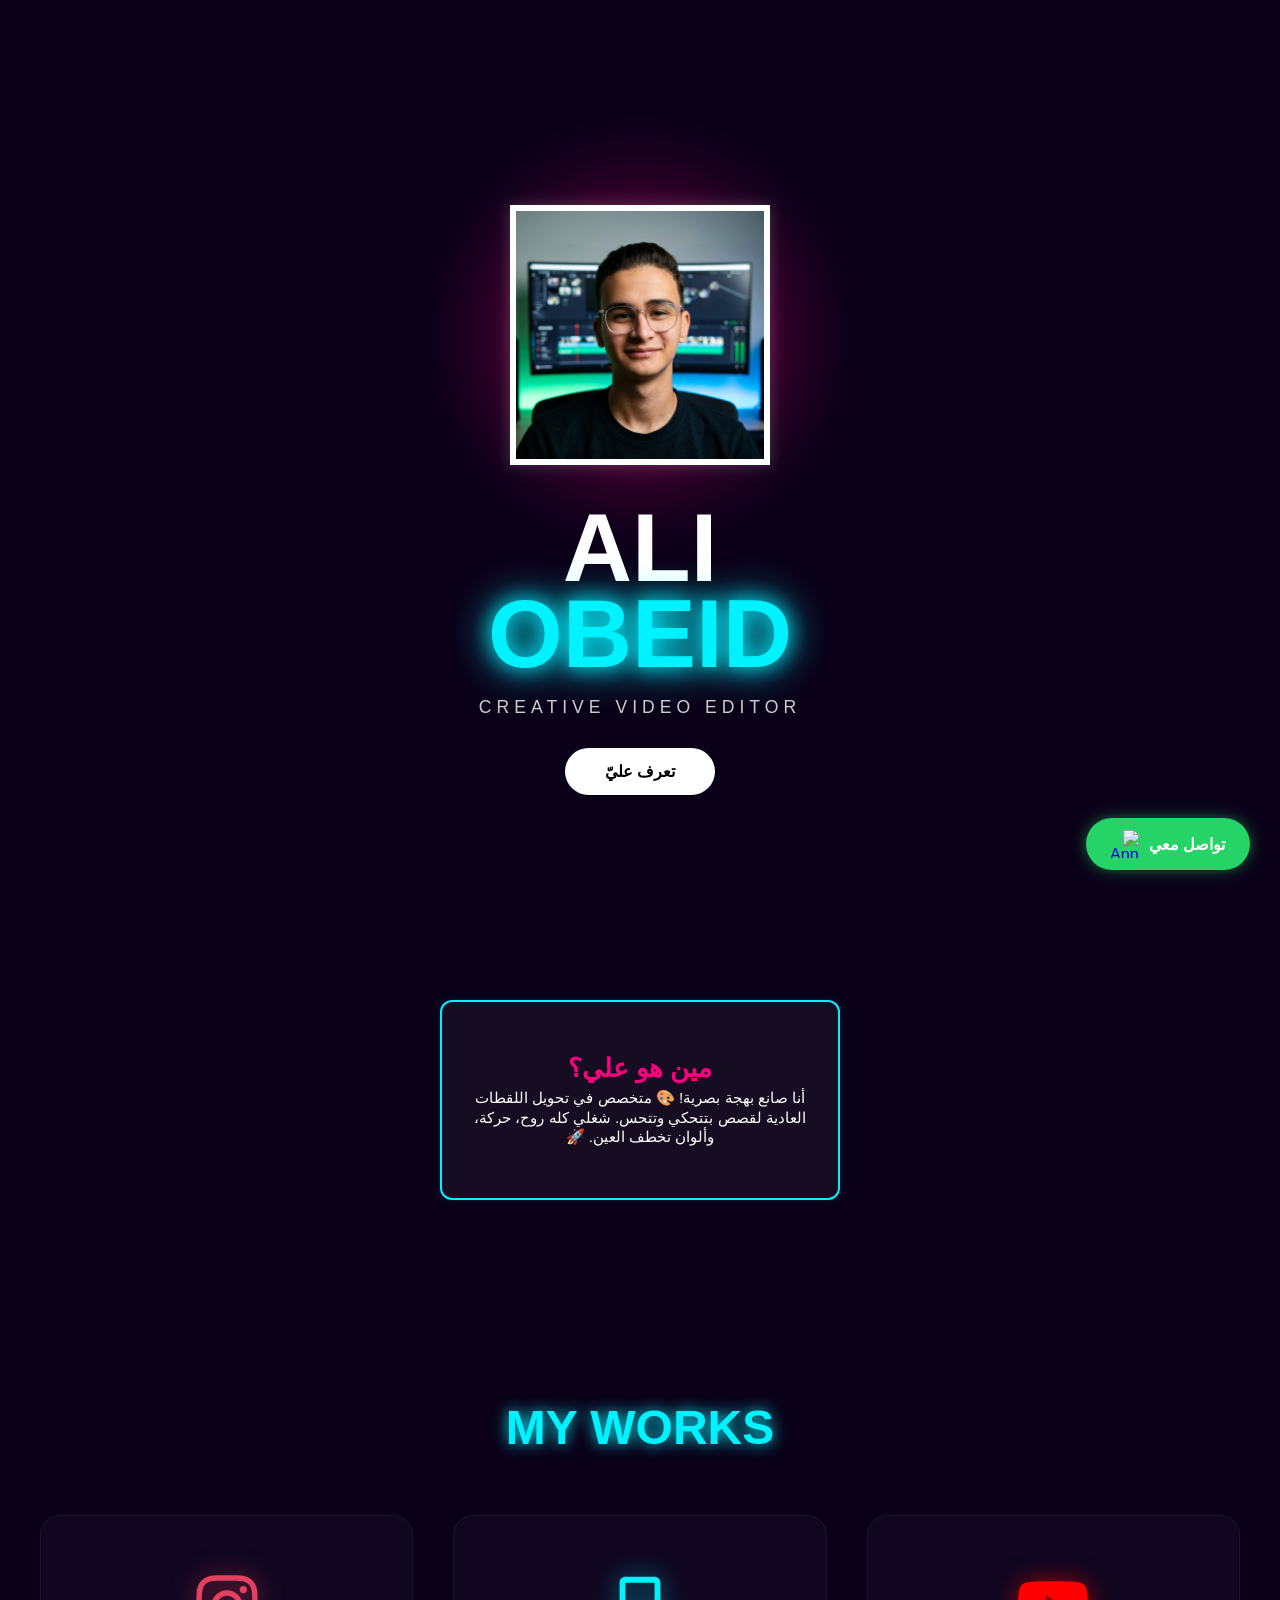
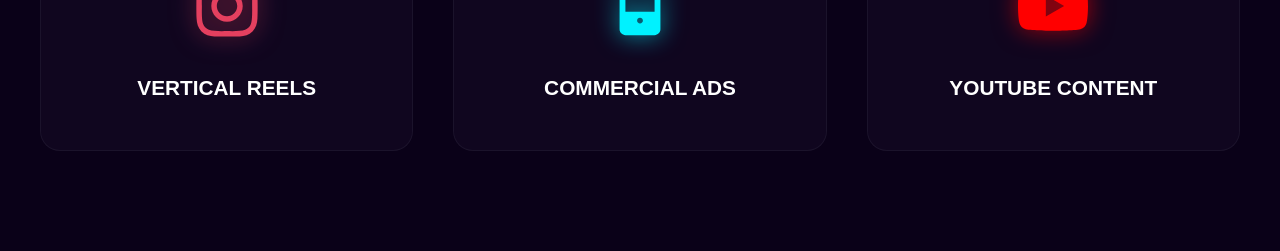
==== commit 7b982357: "Update index.html" ====
--- a/index.html
+++ b/index.html
@@ -39,19 +39,19 @@
     <h2 class="section-title">MY WORKS</h2>
     <div class="projects-grid">
         
-        <div class="project-card">
+        <a href="YOUTUBE/youtube.html" class="project-card">
             <div class="icon-container">
                 <svg class="logo-svg yt-color" viewBox="0 0 24 24"><path d="M23.498 6.186a3.016 3.016 0 0 0-2.122-2.136C19.505 3.545 12 3.545 12 3.545s-7.505 0-9.377.505A3.017 3.017 0 0 0 .502 6.186C0 8.07 0 12 0 12s0 3.93.502 5.814a3.016 3.016 0 0 0 2.122 2.136c1.871.505 9.376.505 9.376.505s7.505 0 9.377-.505a3.015 3.015 0 0 0 2.122-2.136C24 15.93 24 12 24 12s0-3.93-.502-5.814zM9.545 15.568V8.432L15.818 12l-6.273 3.568z"/></svg>
             </div>
             <h3>YOUTUBE CONTENT</h3>
-        </div>
+        </a>
 
-        <div class="project-card">
+        <a href="COMMERCIAL ADS/ads.html" class="project-card">
             <div class="icon-container">
                 <svg class="logo-svg ads-color" viewBox="0 0 24 24"><path d="M17 2H7C5.89 2 5 2.89 5 4v16c0 1.1.89 2 2 2h10c1.1 0 2-.9 2-2V4c0-1.1-.9-2-2-2zm-5 16c-.55 0-1-.45-1-1s.45-1 1-1 1 .45 1 1-.45 1-1 1zm5-4H7V4h10v10z"/></svg>
             </div>
             <h3>COMMERCIAL ADS</h3>
-        </div>
+        </a>
 
         <a href="VERTICAL REELS/reels.html" class="project-card">
             <div class="icon-container">
@@ -65,19 +65,10 @@
     </div>
 </section>
 
-<section id="about" class="about">
-    <div class="about-card-square">
-        <h2>مين هو علي؟</h2>
-        <p>
-            أنا صانع بهجة بصرية! 🎨 متخصص في تحويل اللقطات العادية لقصص بتتحكي وتتحس. شغلي كله روح، حركة، وألوان تخطف العين. 🚀
-        </p>
-    </div>
-</section>
-
 <a href="https://wa.me/201040901229" class="whatsapp-float-btn" target="_blank">
     <span class="wa-text">تواصل معي</span>
     <img src="https://upload.wikimedia.org/wikipedia/commons/6/6b/WhatsApp.svg" alt="WhatsApp">
 </a>
 
 </body>
-</html>+</html>
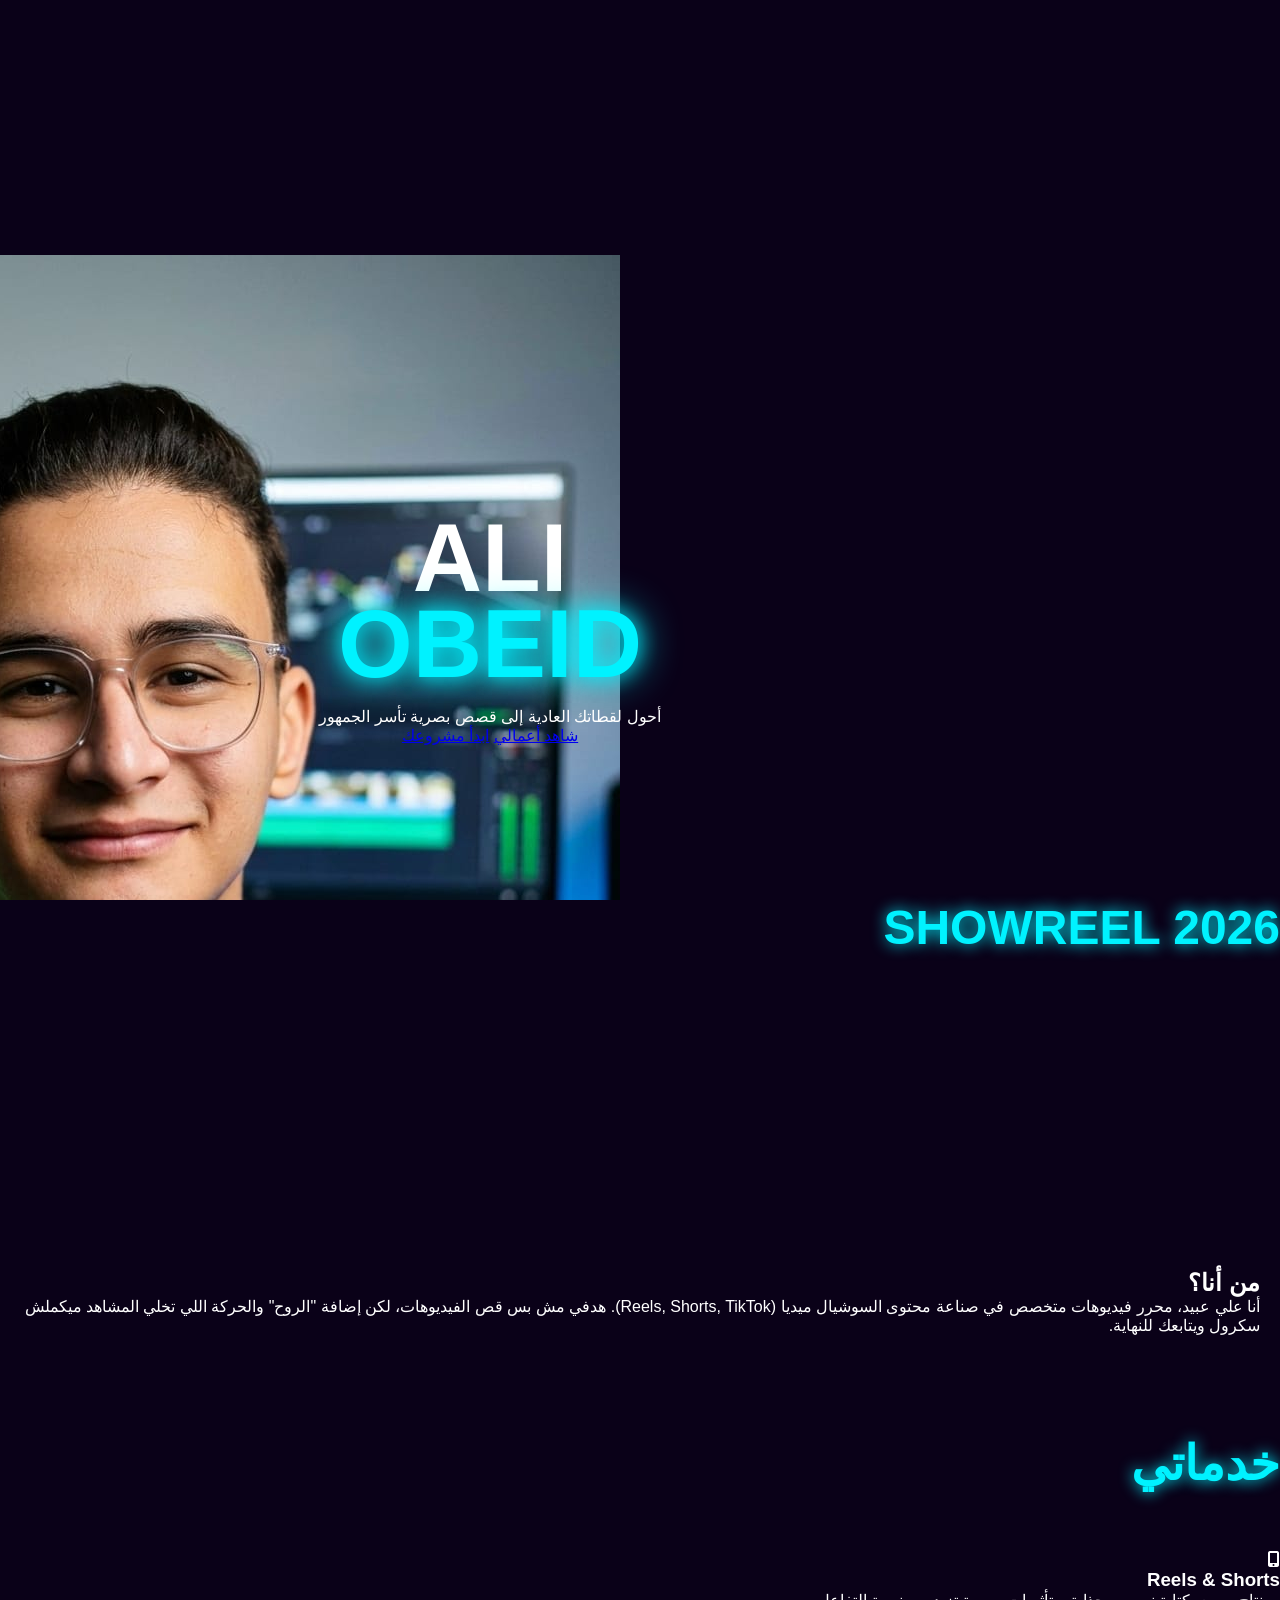
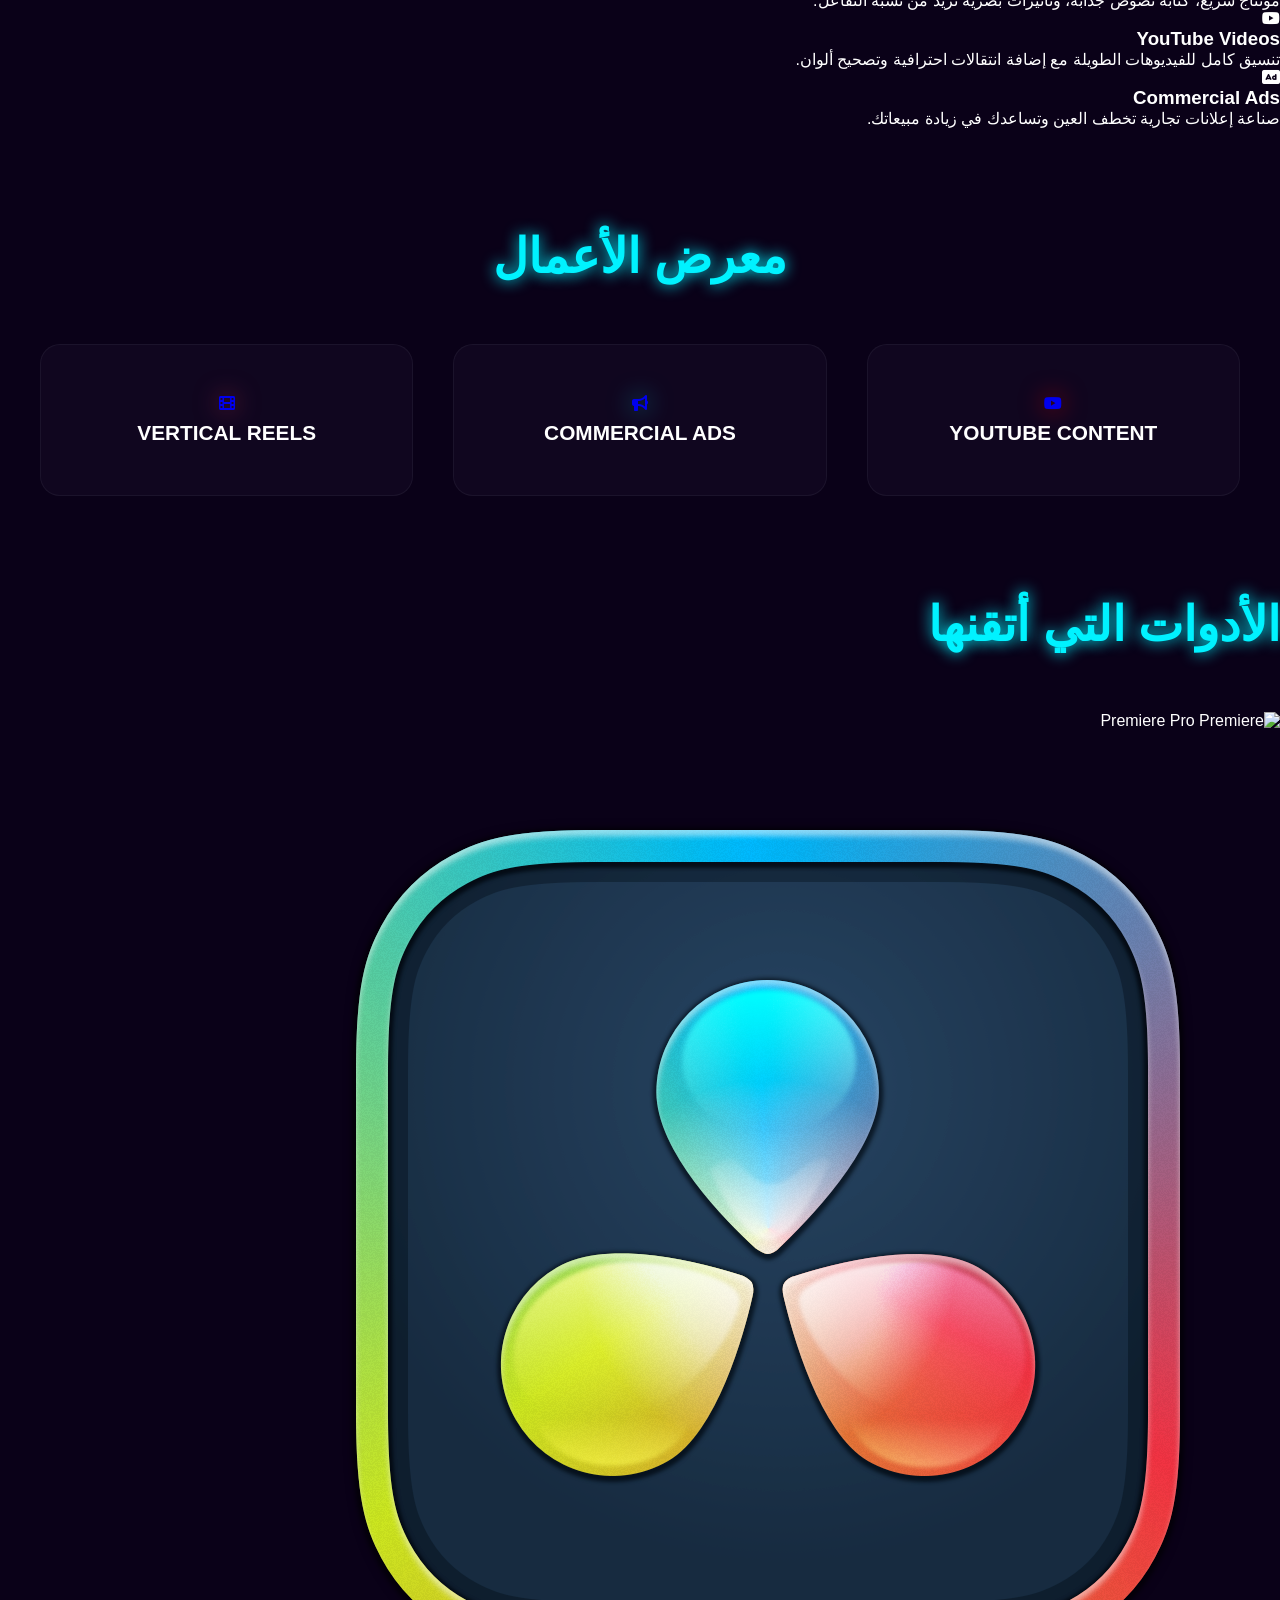
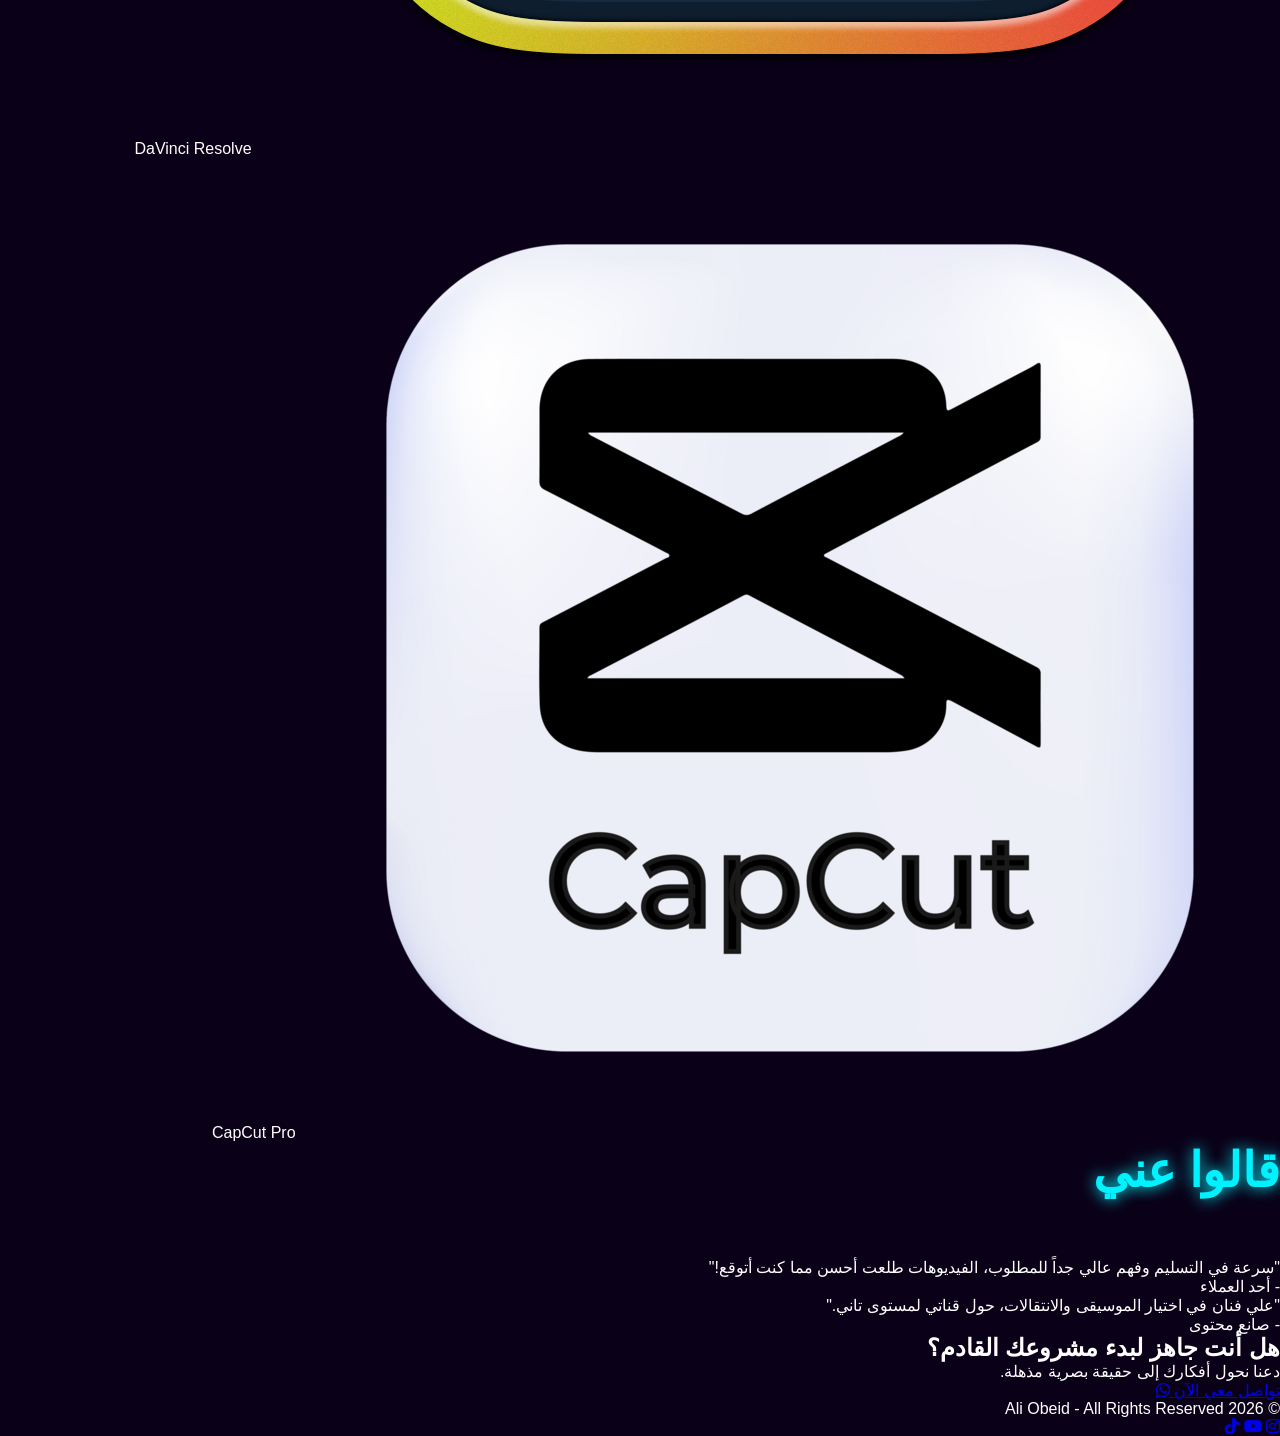
==== commit e25a094e: "Update index.html" ====
--- a/index.html
+++ b/index.html
@@ -3,72 +3,156 @@
 <head>
     <meta charset="UTF-8">
     <meta name="viewport" content="width=device-width, initial-scale=1.0">
-    <title>Ali Obeid | Portfolio</title>
+    <title>Ali Obeid | Professional Video Editor</title>
+
+    <!-- ملف CSS الرئيسي -->
     <link rel="stylesheet" href="style.css">
+
+    <!-- خطوط أيقونات Font Awesome -->
+    <link rel="stylesheet" href="https://cdnjs.cloudflare.com/ajax/libs/font-awesome/6.0.0/css/all.min.css">
+
+    <!-- خط عربي جديد: Tajawal -->
+    <link href="https://fonts.googleapis.com/css2?family=Tajawal:wght@400;700&display=swap" rel="stylesheet">
+
+    <!-- مكتبة KUTE.js للأنيميشن -->
+    <script src="https://cdn.jsdelivr.net/npm/kute.js@2.1.2/dist/kute.min.js"></script>
 </head>
 <body>
 
-<video autoplay muted loop playsinline id="bg-video">
-    <source src="bg.mp4" type="video/mp4">
-</video>
+    <header class="hero">
+        <video autoplay muted loop playsinline class="hero-video">
+            <source src="bg.mp4" type="video/mp4">
+        </video>
+        <div class="overlay"></div>
+        <div class="hero-content">
+           <div class="profile-morph-container" style="width: 260px; height: 260px;">
+    <img src="profile.jpg" alt="Ali Obeid" class="profile-img">
+</div>
 
-<section class="hero">
-    <div class="hero-content">
-        <div class="image-wrapper">
-            <div class="glow-back"></div>
-            <div class="main-frame">
-                <img src="profile.jpg" alt="Ali Obeid">
+            <h1 class="animate-top">ALI <span class="highlight">OBEID</span></h1>
+            <p class="animate-bottom arabic-font glowing-text">أحول لقطاتك العادية إلى قصص بصرية تأسر الجمهور</p>
+            <div class="hero-btns">
+                <a href="#work" class="btn primary-btn">شاهد أعمالي</a>
+                <a href="https://wa.me/201040901229" class="btn secondary-btn">ابدأ مشروعك</a>
             </div>
         </div>
-        <div class="text-wrapper">
-            <h1>ALI <span class="highlight">OBEID</span></h1>
-            <p class="job-title">CREATIVE VIDEO EDITOR</p>
-            <a href="#about" class="scroll-btn">تعرف عليّ</a>
+    </header>
+
+    <section class="showreel">
+        <div class="container">
+            <h2 class="section-title">SHOWREEL 2026</h2>
+            <div class="video-container">
+                <iframe src="https://www.youtube.com/embed/YQi8QwmlZk0" frameborder="0" allowfullscreen></iframe>
+            </div>
         </div>
-    </div>
-</section>
+    </section>
 
-<section id="about" class="about">
-    <div class="about-card-square">
-        <h2>مين هو علي؟</h2>
-        <p>أنا صانع بهجة بصرية! 🎨 متخصص في تحويل اللقطات العادية لقصص بتتحكي وتتحس. شغلي كله روح، حركة، وألوان تخطف العين. 🚀</p>
-    </div>
-</section>
+    <section id="about" class="about">
+        <div class="container">
+            <div class="about-card glowing-border animate-on-scroll">
+                <h2>من أنا؟</h2>
+                <p>أنا علي عبيد، محرر فيديوهات متخصص في صناعة محتوى السوشيال ميديا (Reels, Shorts, TikTok). هدفي مش بس قص الفيديوهات، لكن إضافة "الروح" والحركة اللي تخلي المشاهد ميكملش سكرول ويتابعك للنهاية.</p>
+            </div>
+        </div>
+    </section>
 
-<section id="work" class="portfolio">
-    <h2 class="section-title">MY WORKS</h2>
-    <div class="projects-grid">
-        
-        <a href="YOUTUBE/youtube.html" class="project-card">
-            <div class="icon-container">
-                <svg class="logo-svg yt-color" viewBox="0 0 24 24"><path d="M23.498 6.186a3.016 3.016 0 0 0-2.122-2.136C19.505 3.545 12 3.545 12 3.545s-7.505 0-9.377.505A3.017 3.017 0 0 0 .502 6.186C0 8.07 0 12 0 12s0 3.93.502 5.814a3.016 3.016 0 0 0 2.122 2.136c1.871.505 9.376.505 9.376.505s7.505 0 9.377-.505a3.015 3.015 0 0 0 2.122-2.136C24 15.93 24 12 24 12s0-3.93-.502-5.814zM9.545 15.568V8.432L15.818 12l-6.273 3.568z"/></svg>
+    <section class="services">
+        <div class="container">
+            <h2 class="section-title">خدماتي</h2>
+            <div class="services-grid">
+                <div class="service-box">
+                    <i class="fas fa-mobile-alt"></i>
+                    <h3>Reels & Shorts</h3>
+                    <p>مونتاج سريع، كتابة نصوص جذابة، وتأثيرات بصرية تزيد من نسبة التفاعل.</p>
+                </div>
+                <div class="service-box">
+                    <i class="fab fa-youtube"></i>
+                    <h3>YouTube Videos</h3>
+                    <p>تنسيق كامل للفيديوهات الطويلة مع إضافة انتقالات احترافية وتصحيح ألوان.</p>
+                </div>
+                <div class="service-box">
+                    <i class="fas fa-ad"></i>
+                    <h3>Commercial Ads</h3>
+                    <p>صناعة إعلانات تجارية تخطف العين وتساعدك في زيادة مبيعاتك.</p>
+                </div>
             </div>
-            <h3>YOUTUBE CONTENT</h3>
-        </a>
+        </div>
+    </section>
 
-        <a href="COMMERCIAL ADS/ads.html" class="project-card">
-            <div class="icon-container">
-                <svg class="logo-svg ads-color" viewBox="0 0 24 24"><path d="M17 2H7C5.89 2 5 2.89 5 4v16c0 1.1.89 2 2 2h10c1.1 0 2-.9 2-2V4c0-1.1-.9-2-2-2zm-5 16c-.55 0-1-.45-1-1s.45-1 1-1 1 .45 1 1-.45 1-1 1zm5-4H7V4h10v10z"/></svg>
+    <section id="work" class="portfolio">
+        <div class="container">
+            <h2 class="section-title">معرض الأعمال</h2>
+            <div class="projects-grid">
+                <a href="YOUTUBE CONTENT/youtube.html" class="project-card">
+                    <i class="fab fa-youtube yt-color"></i>
+                    <h3>YouTube Content</h3>
+                </a>
+                <a href="COMMERCIAL ADS/ads.html" class="project-card">
+                    <i class="fas fa-bullhorn ads-color"></i>
+                    <h3>Commercial Ads</h3>
+                </a>
+                <a href="VERTICAL REELS/reels.html" class="project-card">
+                    <i class="fas fa-film reels-color"></i>
+                    <h3>Vertical Reels</h3>
+                </a>
             </div>
-            <h3>COMMERCIAL ADS</h3>
-        </a>
+        </div>
+    </section>
 
-        <a href="VERTICAL REELS/reels.html" class="project-card">
-            <div class="icon-container">
-                <svg class="logo-svg reels-color" viewBox="0 0 448 512">
-                    <path d="M224.1 141c-63.6 0-114.9 51.3-114.9 114.9s51.3 114.9 114.9 114.9S339 319.5 339 255.9 287.7 141 224.1 141zm0 189.6c-41.1 0-74.7-33.5-74.7-74.7s33.5-74.7 74.7-74.7 74.7 33.5 74.7 74.7-33.6 74.7-74.7 74.7zm146.4-194.3c0 14.9-12 26.8-26.8 26.8-14.9 0-26.8-12-26.8-26.8s12-26.8 26.8-26.8 26.8 12 26.8 26.8zm76.1 27.2c-1.7-35.9-9.9-67.7-36.2-93.9-26.2-26.2-58-34.4-93.9-36.2-37-2.1-147.9-2.1-184.9 0-35.8 1.7-67.6 9.9-93.9 36.1-26.2 26.2-34.4 58-36.2 93.9-2.1 37-2.1 147.9 0 184.9 1.7 35.9 9.9 67.7 36.2 93.9 26.2 26.2 58 34.4 93.9 36.2 37 2.1 147.9 2.1 184.9 0 35.9-1.7 67.7-9.9 93.9-36.2 26.2-26.2 34.4-58 36.2-93.9 2.1-37 2.1-147.8 0-184.8zM398.8 388c-7.8 19.6-22.9 34.7-42.6 42.6-29.5 11.7-99.5 9-132.1 9s-102.7 2.6-132.1-9c-19.6-7.8-34.7-22.9-42.6-42.6-11.7-29.5-9-99.5-9-132.1s-2.6-102.7 9-132.1c7.8-19.6 22.9-34.7 42.6-42.6 29.5-11.7 99.5-9 132.1-9s102.7-2.6 132.1 9c19.6 7.8 34.7 22.9 42.6 42.6 11.7 29.5 9 99.5 9 132.1s2.7 102.7-9 132.1z"/>
-                </svg>
+    <section class="skills">
+        <div class="container">
+            <h2 class="section-title">الأدوات التي أتقنها</h2>
+            <div class="skills-flex">
+                <div class="skill-item"><img src="https://upload.wikimedia.org/wikipedia/commons/4/40/Adobe_Premiere_Pro_CC_icon.svg" alt="Premiere"> <span>Premiere Pro</span></div>
+                
+  <div class="skill-item davinci-item">
+    <img src="Davinci.png" alt="Davinci" class="davinci-img">
+    <span>DaVinci Resolve</span>
+</div>
+                
+                <div class="skill-item capcut-item">
+    <img src="CapCut.png" alt="CapCut" class="capcut-img">
+    <span>CapCut Pro</span>
+</div>
             </div>
-            <h3>VERTICAL REELS</h3>
-        </a>
+        </div>
+    </section>
 
-    </div>
-</section>
+    <section class="testimonials">
+        <div class="container">
+            <h2 class="section-title">قالوا عني</h2>
+            <div class="t-grid">
+                <div class="t-box glowing-box animate-on-scroll">
+                    <p>"سرعة في التسليم وفهم عالي جداً للمطلوب، الفيديوهات طلعت أحسن مما كنت أتوقع!"</p>
+                    <span>- أحد العملاء</span>
+                </div>
+                <div class="t-box glowing-box animate-on-scroll">
+                    <p>"علي فنان في اختيار الموسيقى والانتقالات، حول قناتي لمستوى تاني."</p>
+                    <span>- صانع محتوى</span>
+                </div>
+            </div>
+        </div>
+    </section>
 
-<a href="https://wa.me/201040901229" class="whatsapp-float-btn" target="_blank">
-    <span class="wa-text">تواصل معي</span>
-    <img src="https://upload.wikimedia.org/wikipedia/commons/6/6b/WhatsApp.svg" alt="WhatsApp">
-</a>
+    <section class="contact-final">
+        <div class="container">
+            <h2>هل أنت جاهز لبدء مشروعك القادم؟</h2>
+            <p>دعنا نحول أفكارك إلى حقيقة بصرية مذهلة.</p>
+            <a href="https://wa.me/201040901229" class="whatsapp-big-btn">
+                تواصل معي الآن <i class="fab fa-whatsapp"></i>
+            </a>
+        </div>
+    </section>
 
+    <footer>
+        <p>© 2026 Ali Obeid - All Rights Reserved</p>
+        <div class="social-links">
+            <a href="#"><i class="fab fa-instagram"></i></a>
+            <a href="#"><i class="fab fa-youtube"></i></a>
+            <a href="#"><i class="fab fa-tiktok"></i></a>
+        </div>
+    </footer>
+
+  
 </body>
 </html>
--- a/style.css
+++ b/style.css
@@ -106,4 +106,4 @@
 @keyframes floating { 0%, 100% { transform: translateY(0); } 50% { transform: translateY(-10px); } }
 @keyframes float-box { 0%, 100% { transform: translateY(0); } 50% { transform: translateY(-15px); } }
 @keyframes morph { 0%, 100% { border-radius: 30% 70% 70% 30% / 30% 30% 70% 70%; } 50% { border-radius: 70% 30% 30% 70% / 70% 70% 30% 30%; } }
-@keyframes pulse { from { opacity: 0.4; transform: translate(-50%, -50%) scale(0.9); } to { opacity: 1; transform: translate(-50%, -50%) scale(1.2); } } scale(0.9); } to { opacity: 1; transform: translate(-50%, -50%) scale(1.2); } }+@keyframes pulse { from { opacity: 0.4; transform: translate(-50%, -50%) scale(0.9); } to { opacity: 1; transform: translate(-50%, -50%) scale(1.2); } }
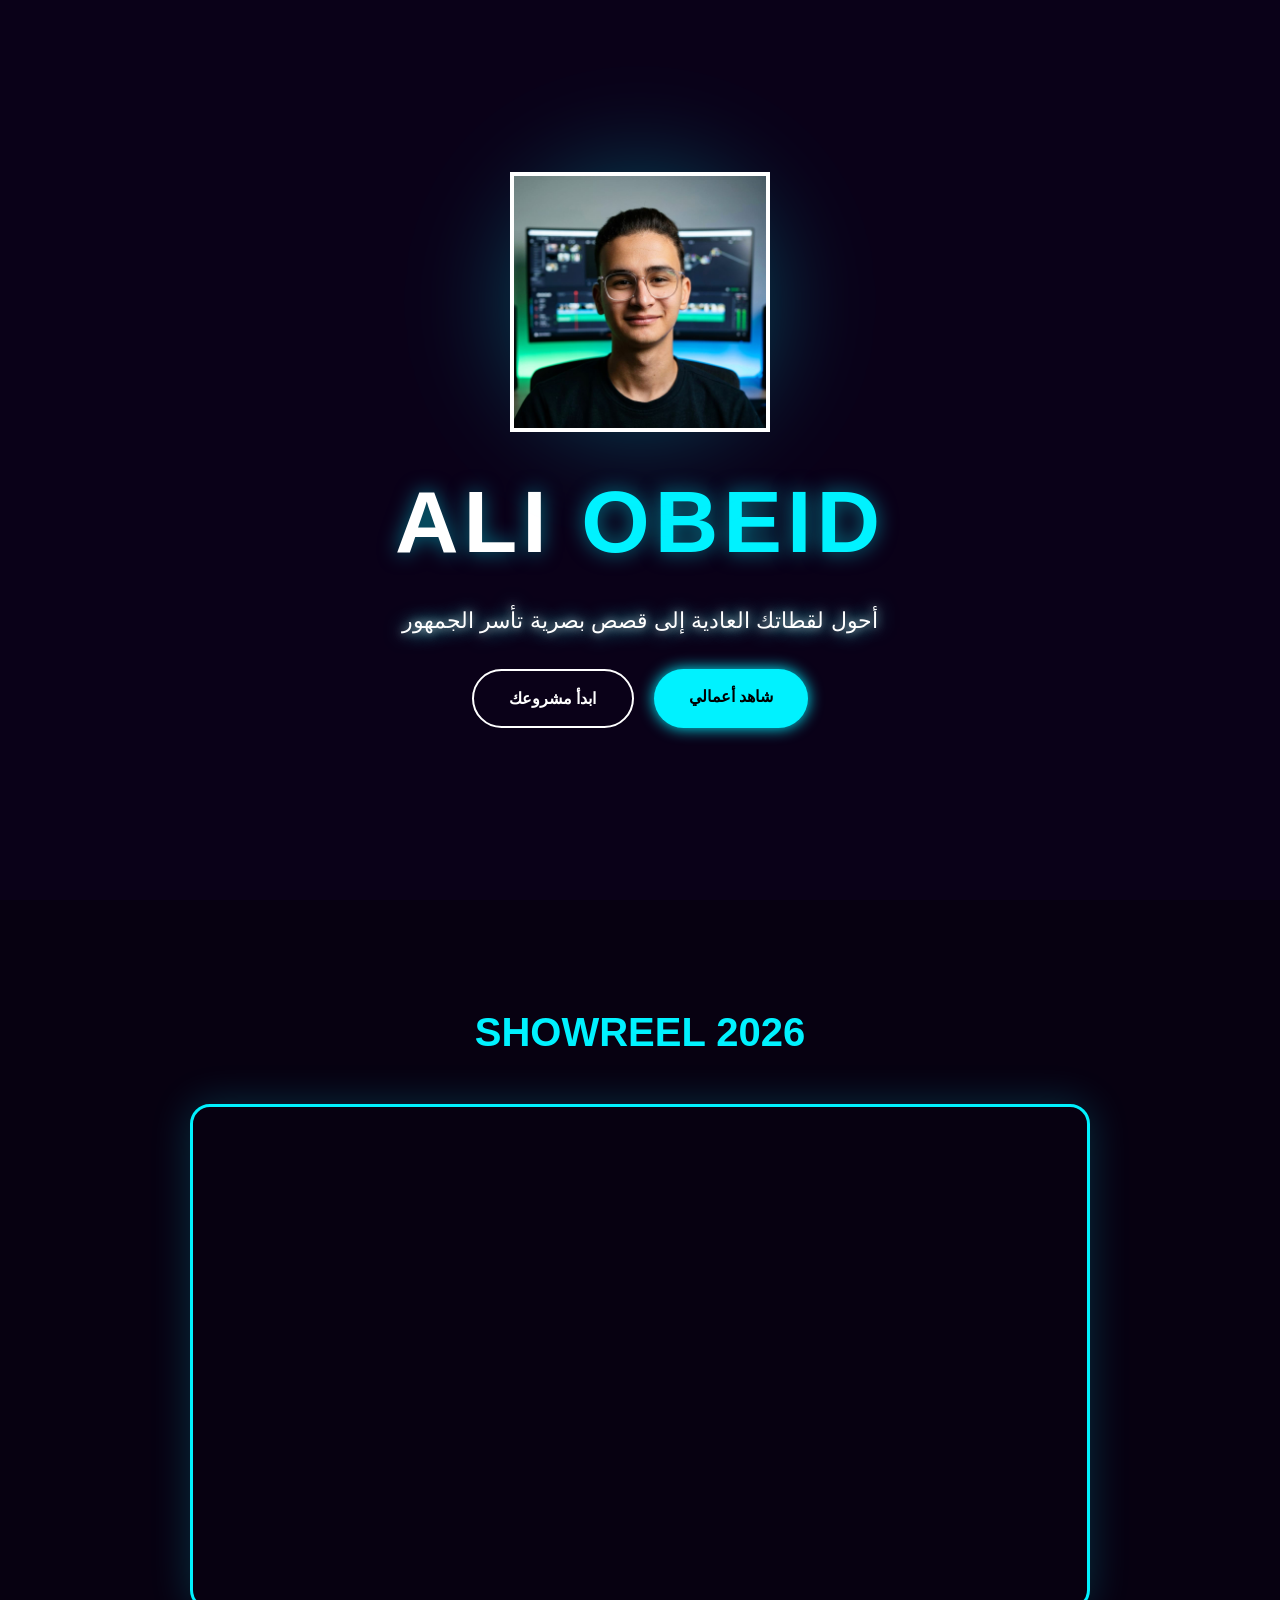
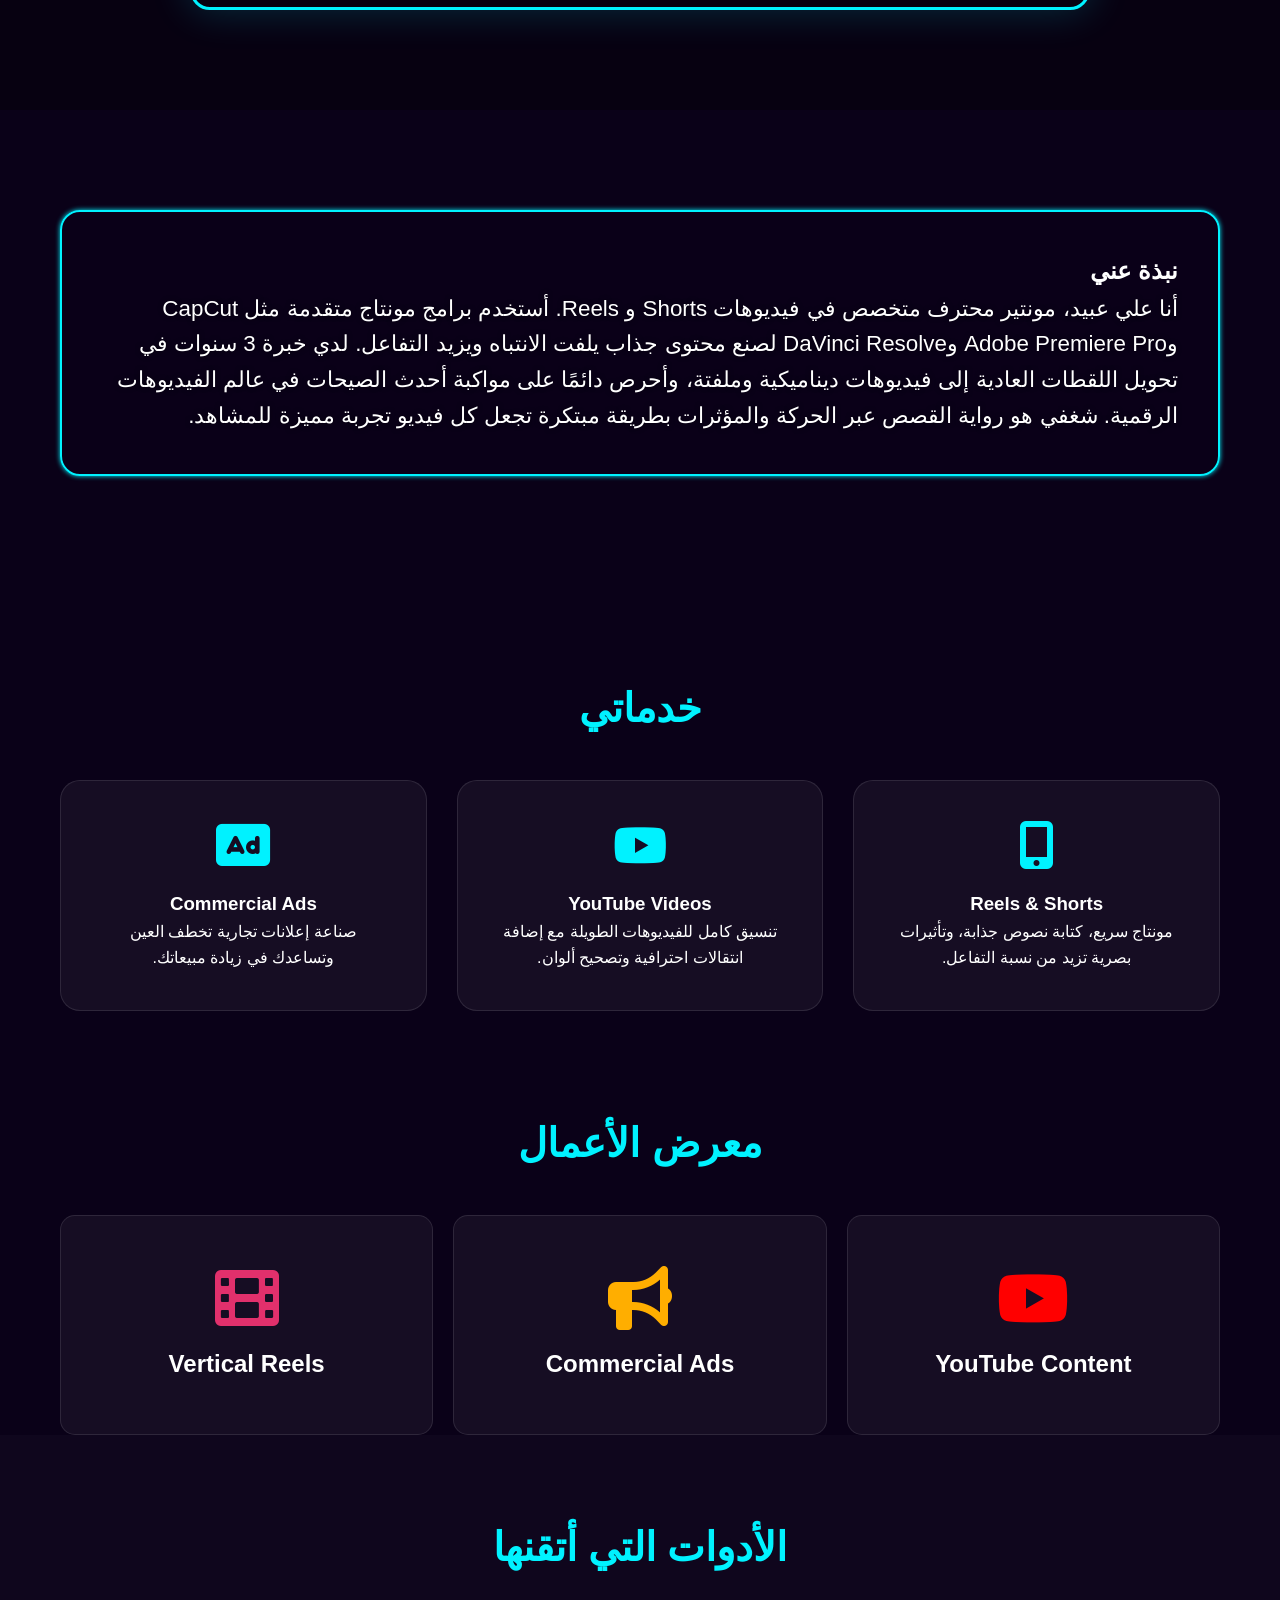
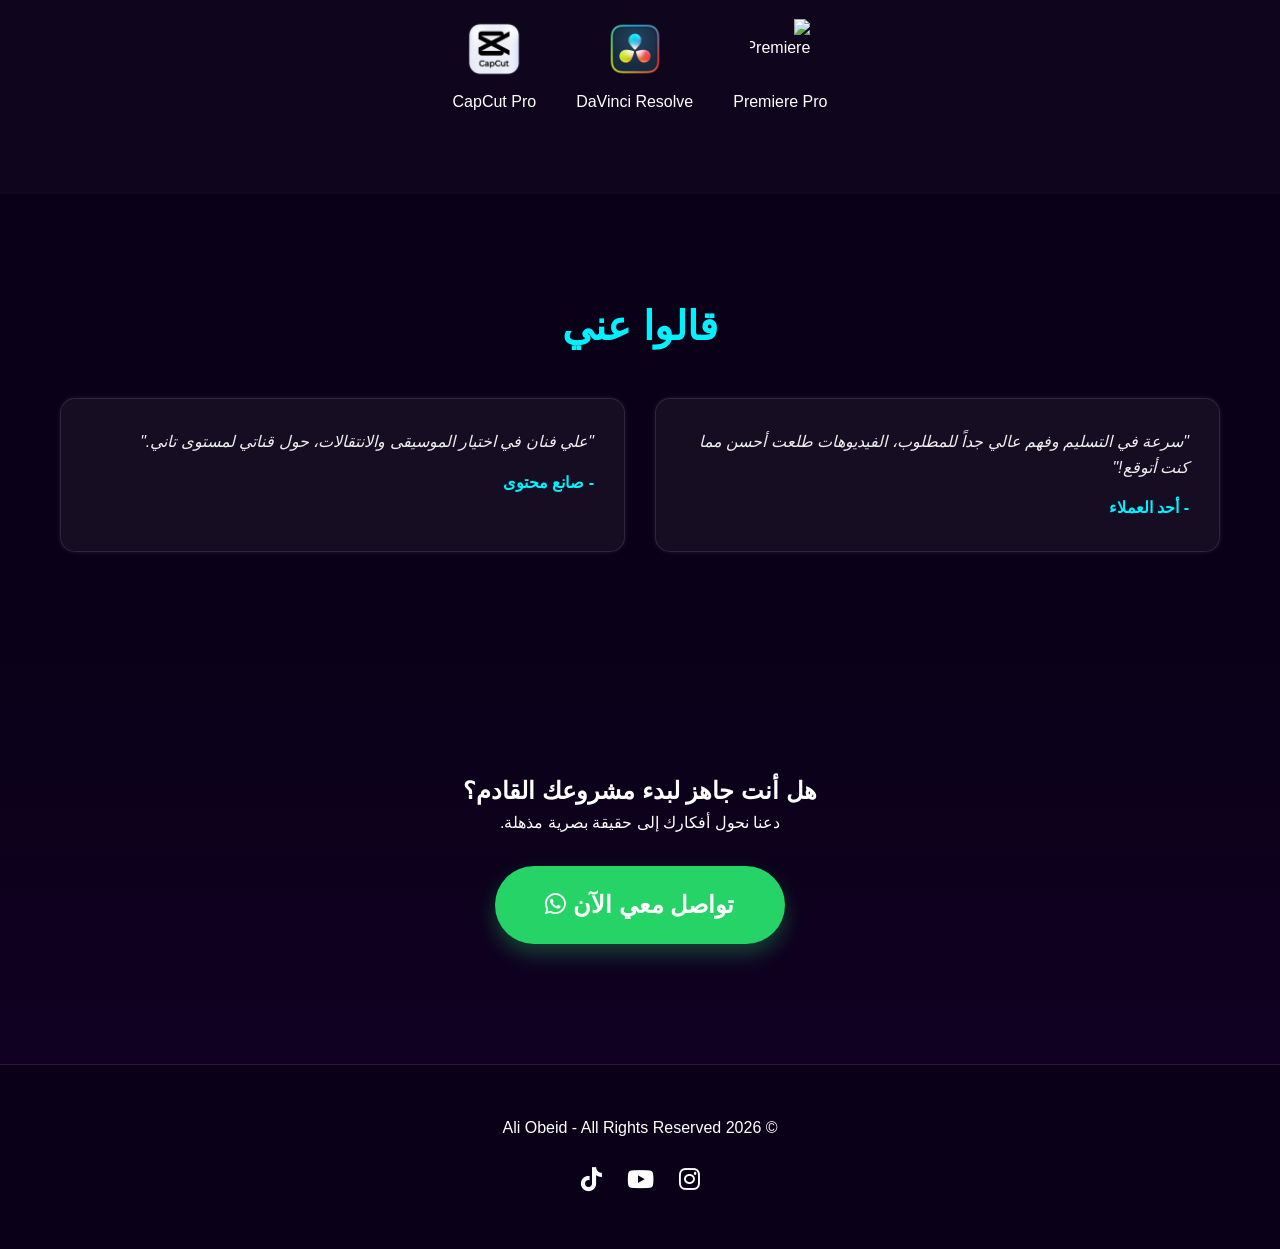
==== commit 3e57efed: "Update index.html" ====
--- a/index.html
+++ b/index.html
@@ -50,8 +50,8 @@
     <section id="about" class="about">
         <div class="container">
             <div class="about-card glowing-border animate-on-scroll">
-                <h2>من أنا؟</h2>
-                <p>أنا علي عبيد، محرر فيديوهات متخصص في صناعة محتوى السوشيال ميديا (Reels, Shorts, TikTok). هدفي مش بس قص الفيديوهات، لكن إضافة "الروح" والحركة اللي تخلي المشاهد ميكملش سكرول ويتابعك للنهاية.</p>
+               <h2>نبذة عني </h2>
+                <p> أنا علي عبيد، مونتير محترف متخصص في فيديوهات Shorts و Reels. أستخدم برامج مونتاج متقدمة مثل CapCut وAdobe Premiere Pro وDaVinci Resolve لصنع محتوى جذاب يلفت الانتباه ويزيد التفاعل. لدي خبرة 3 سنوات في تحويل اللقطات العادية إلى فيديوهات ديناميكية وملفتة، وأحرص دائمًا على مواكبة أحدث الصيحات في عالم الفيديوهات الرقمية. شغفي هو رواية القصص عبر الحركة والمؤثرات بطريقة مبتكرة تجعل كل فيديو تجربة مميزة للمشاهد.</p>
             </div>
         </div>
     </section>
--- a/style.css
+++ b/style.css
@@ -1,109 +1,263 @@
+/* --- الإعدادات العامة --- */
 :root {
-    --primary: #00f2ff;
-    --secondary: #ff007f;
-    --dark: #0a0118;
-}
-
-* { margin: 0; padding: 0; box-sizing: border-box; font-family: 'Arial Rounded MT Bold', sans-serif; }
-body { background-color: var(--dark); color: white; overflow-x: hidden; scroll-behavior: smooth; }
-
-#bg-video { position: fixed; top: 0; left: 0; width: 100%; height: 100%; object-fit: cover; z-index: -2; opacity: 0.3; }
-
-.hero { 
-    min-height: 100vh; 
-    display: flex; 
-    align-items: center; 
-    justify-content: center; 
-    text-align: center; 
-    padding-top: 100px; 
-    position: relative;
-    overflow: hidden;
-}
-
-.hero-content { display: flex; flex-direction: column; align-items: center; z-index: 5; }
-
-h1 { 
-    font-size: 6rem; 
-    line-height: 0.9; 
-    font-weight: 900; 
-    text-transform: uppercase; 
-    margin-bottom: 20px; 
-}
-
-.highlight { 
-    color: var(--primary); 
-    display: block; 
-    text-shadow: 0 0 20px var(--primary), 0 0 40px var(--primary); 
-}
-
-.job-title { font-size: 1.1rem; letter-spacing: 5px; color: #ccc; margin-top: 10px; }
-
-.image-wrapper { position: relative; width: 260px; height: 260px; margin-bottom: 40px; }
-.glow-back { position: absolute; top: 50%; left: 50%; transform: translate(-50%, -50%); width: 130%; height: 130%; background: radial-gradient(circle, var(--secondary) 0%, transparent 70%); filter: blur(50px); z-index: -1; animation: pulse 3s infinite alternate; }
-.main-frame { width: 100%; height: 100%; border: 6px solid white; overflow: hidden; animation: morph 8s infinite ease-in-out; box-shadow: 0 0 15px rgba(255,255,255,0.2); }
-.main-frame img { width: 100%; height: 100%; object-fit: cover; }
-
-.scroll-btn { display: inline-block; margin-top: 30px; padding: 14px 40px; background: white; color: black; text-decoration: none; border-radius: 50px; font-weight: bold; transition: 0.3s ease-out; }
-.scroll-btn:hover { background: var(--primary); transform: translateY(-5px) scale(1.05); }
-
-.portfolio { padding: 100px 20px; text-align: center; position: relative; z-index: 10; }
-.section-title { color: var(--primary) !important; font-size: 3rem; margin-bottom: 60px; text-shadow: 0 0 15px var(--primary); }
-
-.projects-grid { display: grid; gap: 40px; max-width: 1200px; margin: 0 auto; grid-template-columns: repeat(auto-fit, minmax(300px, 1fr)); }
-.project-card { background: rgba(21, 10, 38, 0.6); border-radius: 20px; padding: 50px 20px; transition: 0.3s ease-in-out; border: 1px solid rgba(255,255,255,0.05); display: flex; flex-direction: column; align-items: center; text-decoration: none; cursor: pointer; }
-.project-card:hover { transform: translateY(-15px) scale(1.03); border-color: var(--primary); box-shadow: 0 15px 40px rgba(0, 242, 255, 0.3); }
-
-.icon-container { height: 80px; display: flex; justify-content: center; align-items: center; margin-bottom: 20px; }
-.logo-svg { width: 70px; height: 70px; }
-.yt-color { fill: #ff0000; filter: drop-shadow(0 0 12px rgba(255,0,0,0.6)); }
-.ads-color { fill: var(--primary); filter: drop-shadow(0 0 12px rgba(0,242,255,0.6)); }
-.reels-color { fill: #e4405f; filter: drop-shadow(0 0 12px rgba(228,64,95,0.6)); }
-.project-card h3 { font-size: 1.3rem; color: white; margin-top: 10px; font-weight: bold; text-transform: uppercase; }
-
-.about { padding: 100px 20px; display: flex; justify-content: center; }
-.about-card-square { 
-    background: rgba(255, 255, 255, 0.05); 
-    padding: 20px; 
-    border-radius: 12px; 
-    border: 2px solid var(--primary); 
-    width: 400px; 
-    height: 200px; 
-    display: flex; 
-    flex-direction: column; 
-    justify-content: center; 
-    align-items: center; 
-    text-align: center;
-    box-shadow: 0 0 10px rgba(0, 242, 255, 0.1);
-    animation: float-box 6s infinite ease-in-out;
-    margin: 0 auto;
-}
-.about-card-square h2 { color: var(--secondary); margin-bottom: 5px; font-size: 1.6rem; }
-.about-card-square p { font-size: 0.95rem; line-height: 1.3; }
-
-.whatsapp-float-btn {
-    position: fixed;
-    bottom: 30px;
-    right: 30px;
-    background: #25d366;
-    padding: 12px 25px;
-    border-radius: 50px;
-    text-decoration: none;
+    --primary: #00f2ff; /* لون السيان المتوهج */
+    --yt-red: #ff0000;
+    --bg-dark: #0a0118;
+    --card-bg: rgba(255, 255, 255, 0.05);
+    --transition: all 0.4s cubic-bezier(0.175, 0.885, 0.32, 1.275);
+}
+
+* { margin: 0; padding: 0; box-sizing: border-box; }
+html { scroll-behavior: smooth; }
+body { 
+    background-color: var(--bg-dark); 
+    color: white; 
+    font-family: 'Segoe UI', Tahoma, Geneva, Verdana, sans-serif; 
+    line-height: 1.6;
+    overflow-x: hidden;
+}
+
+.container { max-width: 1200px; margin: 0 auto; padding: 0 20px; }
+
+/* --- الشاشة الأولى (Hero Section) --- */
+.hero {
+    position: relative;
+    height: 100vh;
     display: flex;
     align-items: center;
     justify-content: center;
-    z-index: 1000;
-    box-shadow: 0 0 15px rgba(37, 211, 102, 0.5);
-    transition: all 0.4s cubic-bezier(0.175, 0.885, 0.32, 1.275);
-    animation: floating 3s ease-in-out infinite;
-}
-.whatsapp-float-btn:hover {
-    transform: scale(1.1) translateY(-5px);
-    box-shadow: 0 0 25px rgba(37, 211, 102, 0.8), 0 0 50px rgba(37, 211, 102, 0.5);
-}
-.wa-text { color: white !important; font-weight: bold; margin-left: 10px; }
-.whatsapp-float-btn img { width: 28px; height: 28px; }
-
-@keyframes floating { 0%, 100% { transform: translateY(0); } 50% { transform: translateY(-10px); } }
-@keyframes float-box { 0%, 100% { transform: translateY(0); } 50% { transform: translateY(-15px); } }
-@keyframes morph { 0%, 100% { border-radius: 30% 70% 70% 30% / 30% 30% 70% 70%; } 50% { border-radius: 70% 30% 30% 70% / 70% 70% 30% 30%; } }
-@keyframes pulse { from { opacity: 0.4; transform: translate(-50%, -50%) scale(0.9); } to { opacity: 1; transform: translate(-50%, -50%) scale(1.2); } }
+    text-align: center;
+    overflow: hidden;
+}
+
+.hero-video {
+    position: absolute;
+    top: 50%; left: 50%;
+    min-width: 100%; min-height: 100%;
+    width: auto; height: auto;
+    transform: translate(-50%, -50%);
+    z-index: -2;
+    filter: brightness(0.4);
+}
+
+.overlay {
+    position: absolute;
+    top: 0; left: 0;
+    width: 100%; height: 100%;
+    background: radial-gradient(circle, transparent 20%, var(--bg-dark) 90%);
+    z-index: -1;
+}
+
+/* ====== Profile Image with Glow and Morph ====== */
+.profile-morph-container {
+    position: relative;
+    width: 260px;
+    height: 260px;
+    margin: 0 auto 20px;
+}
+
+.profile-morph-container::before{
+    content:"";
+    position:absolute;
+    top:50%;
+    left:50%;
+    transform:translate(-50%,-50%);
+    width:130%;
+    height:130%;
+    background: radial-gradient(circle, var(--primary) 0%, transparent 70%);
+    filter: blur(50px);
+    opacity:0.6;
+    animation: glowPulse 3s infinite alternate;
+    z-index:0;
+}
+
+.profile-img{
+    width: 100%;
+    height: 100%;
+    object-fit: cover;
+    border:4px solid white;
+    animation: morphFrame 8s infinite ease-in-out;
+    position: relative;
+    z-index: 1;
+}
+
+@keyframes morphFrame{
+0%,100%{ border-radius:30% 70% 70% 30% / 30% 30% 70% 70%; }
+50%{ border-radius:70% 30% 30% 70% / 70% 70% 30% 30%; }
+}
+
+@keyframes glowPulse{
+from{ opacity:0.4; transform:translate(-50%,-50%) scale(0.9); }
+to{ opacity:1; transform:translate(-50%,-50%) scale(1.2); }
+}
+
+.hero-content h1 {
+    font-size: clamp(3rem, 10vw, 5.5rem);
+    font-weight: 900;
+    letter-spacing: 5px;
+    margin-bottom: 10px;
+    text-shadow: 0 0 20px rgba(0, 242, 255, 0.5);
+}
+
+.highlight { color: var(--primary); }
+
+/* ====== النص العربي ====== */
+.hero-content p.arabic-font, .about-card p {
+    font-family: 'Tajawal', sans-serif; /* الخط العربي الجديد */
+    font-size: 1.4rem;
+    color: #fff;
+    text-shadow: none;
+}
+
+.glowing-text {
+    color: #fff;
+    text-shadow: 0 0 10px rgba(255, 255, 255, 0.7), 0 0 20px var(--primary);
+    animation: textGlowPop 1.5s ease-out forwards;
+    opacity: 0;
+}
+
+@keyframes textGlowPop {
+    0% { opacity: 0; transform: translateY(20px) scale(0.9); text-shadow: none; }
+    50% { opacity: 1; transform: translateY(0) scale(1.05); text-shadow: 0 0 15px var(--primary); }
+    100% { opacity: 1; transform: translateY(0) scale(1); text-shadow: 0 0 10px rgba(255,255,255,0.7),0 0 20px var(--primary); }
+}
+
+.hero-content p { font-size: 1.2rem; margin-bottom: 30px; color: #ccc; }
+
+/* الأزرار */
+.hero-btns { display: flex; gap: 20px; justify-content: center; }
+.btn {
+    padding: 15px 35px;
+    border-radius: 50px;
+    text-decoration: none;
+    font-weight: bold;
+    transition: var(--transition);
+    font-size: 1rem;
+}
+.primary-btn { background: var(--primary); color: #000; box-shadow: 0 0 15px var(--primary); }
+.primary-btn:hover { transform: scale(1.1); box-shadow: 0 0 30px var(--primary); }
+.secondary-btn { border: 2px solid white; color: white; }
+.secondary-btn:hover { background: white; color: black; }
+
+/* --- Showreel --- */
+.section-title {
+    font-size: 2.5rem; margin-bottom: 40px;
+    text-align: center; color: var(--primary); text-transform: uppercase;
+}
+.showreel { padding: 100px 0; background: rgba(0,0,0,0.3); }
+.video-container { width: 100%; max-width: 900px; margin: 0 auto; aspect-ratio: 16/9; border: 3px solid var(--primary); border-radius: 20px; overflow: hidden; box-shadow: 0 0 40px rgba(0,242,255,0.2);}
+.video-container iframe { width: 100%; height: 100%; }
+
+/* --- About --- */
+.about { padding: 100px 0; }
+/* مربع "من أنا" مع أنيميشن كامل */
+.glowing-border {
+    border: 2px solid var(--primary);
+    border-radius: 20px;
+    padding: 40px;
+    background: rgba(10, 1, 24, 0.8); /* خلفية شفافة قليلة */
+    position: relative;
+    overflow: hidden;
+    transition: var(--transition);
+    animation: borderFloat 4s ease-in-out infinite; /* حركة المربع كاملة */
+    box-shadow: 0 0 5px var(--primary);
+}
+
+/* النص يظل واضح فوق المربع */
+.about-card {
+    position: relative;
+    z-index: 1;
+}
+
+.about-card p {
+    color: #fff; /* نص واضح */
+    text-shadow: 0 0 5px rgba(0,0,0,0.5); /* ظل خفيف للنص */
+}
+
+/* أنيميشن حركة المربع (توسع وانكماش خفيف + توهج) */
+@keyframes borderFloat {
+    0% {
+        transform: translateY(0) scale(1);
+        box-shadow: 0 0 5px var(--primary);
+    }
+    25% {
+        transform: translateY(-5px) scale(1.02);
+        box-shadow: 0 0 10px var(--primary);
+    }
+    50% {
+        transform: translateY(0) scale(1);
+        box-shadow: 0 0 5px var(--primary);
+    }
+    75% {
+        transform: translateY(5px) scale(0.98);
+        box-shadow: 0 0 10px var(--primary);
+    }
+    100% {
+        transform: translateY(0) scale(1);
+        box-shadow: 0 0 5px var(--primary);
+    }
+}
+
+/* عند التحويم، يزيد التوهج أكثر */
+.glowing-border:hover {
+    box-shadow: 0 0 25px var(--primary);
+    transform: translateY(-2px) scale(1.03);
+    transition: 0.3s;
+}
+/* --- Services --- */
+.services { padding: 100px 0; }
+.services-grid { display: grid; grid-template-columns: repeat(auto-fit, minmax(280px,1fr)); gap:30px; }
+.service-box { background: var(--card-bg); padding: 40px; border-radius: 20px; border: 1px solid rgba(255,255,255,0.1); transition: var(--transition); text-align: center;}
+.service-box i { font-size:3rem; color: var(--primary); margin-bottom:20px;}
+.service-box:hover { transform: translateY(-10px); background: rgba(0,242,255,0.1); border-color: var(--primary); }
+
+/* --- Portfolio --- */
+.projects-grid { display: grid; grid-template-columns: repeat(auto-fit,minmax(300px,1fr)); gap:20px; }
+.project-card { text-decoration:none; background: var(--card-bg); padding:50px 20px; border-radius:15px; text-align:center; border:1px solid rgba(255,255,255,0.1); transition: var(--transition);}
+.project-card i { font-size:4rem; margin-bottom:15px;}
+.project-card h3 { color:white; font-size:1.5rem;}
+.project-card:hover { transform: scale(1.05); border-color: var(--primary); box-shadow:0 0 20px var(--primary);}
+.yt-color { color: var(--yt-red);}
+.ads-color { color:#ffae00;}
+.reels-color { color:#e1306c;}
+
+/* --- Skills --- */
+.skills { padding:80px 0; background: rgba(255,255,255,0.02);}
+.skills-flex { display:flex; flex-wrap:wrap; justify-content:center; gap:40px;}
+.skill-item { display:flex; flex-direction:column; align-items:center; gap:10px; transition:0.3s; }
+.skill-item img, .skill-svg-icon, .capcut-icon-svg { width:60px; height:60px; transition:0.3s; fill:white;}
+.skill-svg-icon path, .capcut-icon-svg path { fill:#fff; transition:0.3s;}
+.skill-item:hover img, .skill-item:hover .skill-svg-icon, .capcut-item:hover .capcut-icon-svg { transform: rotate(10deg) scale(1.2);}
+.skill-item:hover .skill-svg-icon path, .capcut-item:hover .capcut-icon-svg path { fill: var(--primary); }
+
+/* --- Davinci & CapCut Images --- */
+.davinci-item img.davinci-img { width:60px; height:60px; object-fit:contain; transition:0.3s;}
+.davinci-item:hover img.davinci-img { transform: rotate(10deg) scale(1.2); }
+.capcut-item img.capcut-img { width:60px; height:60px; object-fit:contain; transition:0.3s;}
+.capcut-item:hover img.capcut-img { transform: rotate(10deg) scale(1.2); }
+
+/* --- Testimonials --- */
+.testimonials { padding:100px 0;}
+.t-grid { display:grid; grid-template-columns: repeat(auto-fit,minmax(300px,1fr)); gap:30px;}
+.t-box { background: var(--card-bg); padding:30px; border-radius:15px; border:1px solid rgba(255,255,255,0.1); transition:var(--transition); position:relative; overflow:hidden;}
+.glowing-box { box-shadow:0 0 5px rgba(255,255,255,0.1);}
+.glowing-box:hover { transform: translateY(-5px); border-color: var(--primary); box-shadow:0 0 20px rgba(0,242,255,0.3); animation: boxGlow 1.5s ease-in-out infinite alternate;}
+@keyframes boxGlow{ from{ box-shadow:0 0 10px rgba(0,242,255,0.2);} to{ box-shadow:0 0 25px rgba(0,242,255,0.5);} }
+.animate-on-scroll.boxFadeIn { animation: boxFadeIn 0.8s ease-out forwards;}
+@keyframes boxFadeIn {0%{opacity:0; transform:scale(0.9);}100%{opacity:1; transform:scale(1);} }
+.t-box p { font-style:italic; margin-bottom:15px; color:#eee;}
+.t-box span { color: var(--primary); font-weight:bold; }
+
+/* --- Contact Final --- */
+.contact-final { padding:120px 0; text-align:center; background: linear-gradient(to bottom, transparent, #110022);}
+.whatsapp-big-btn { display:inline-block; margin-top:30px; padding:20px 50px; background:#25d366; color:white; text-decoration:none; font-size:1.5rem; font-weight:bold; border-radius:100px; transition:var(--transition); box-shadow:0 10px 20px rgba(37,211,102,0.3);}
+.whatsapp-big-btn:hover { transform: translateY(-5px) scale(1.05); box-shadow:0 15px 30px rgba(37,211,102,0.5); }
+
+/* --- Footer --- */
+footer { padding:50px 0; border-top:1px solid rgba(255,255,255,0.1); text-align:center;}
+.social-links { margin-top:20px; display:flex; justify-content:center; gap:25px;}
+.social-links a { color:white; font-size:1.5rem; transition:0.3s;}
+.social-links a:hover { color: var(--primary); transform:translateY(-3px); }
+
+/* --- Mobile --- */
+@media(max-width:768px){ .hero-content h1{ font-size:3.5rem;} .hero-btns{ flex-direction:column;} .section-title{ font-size:2rem;} }
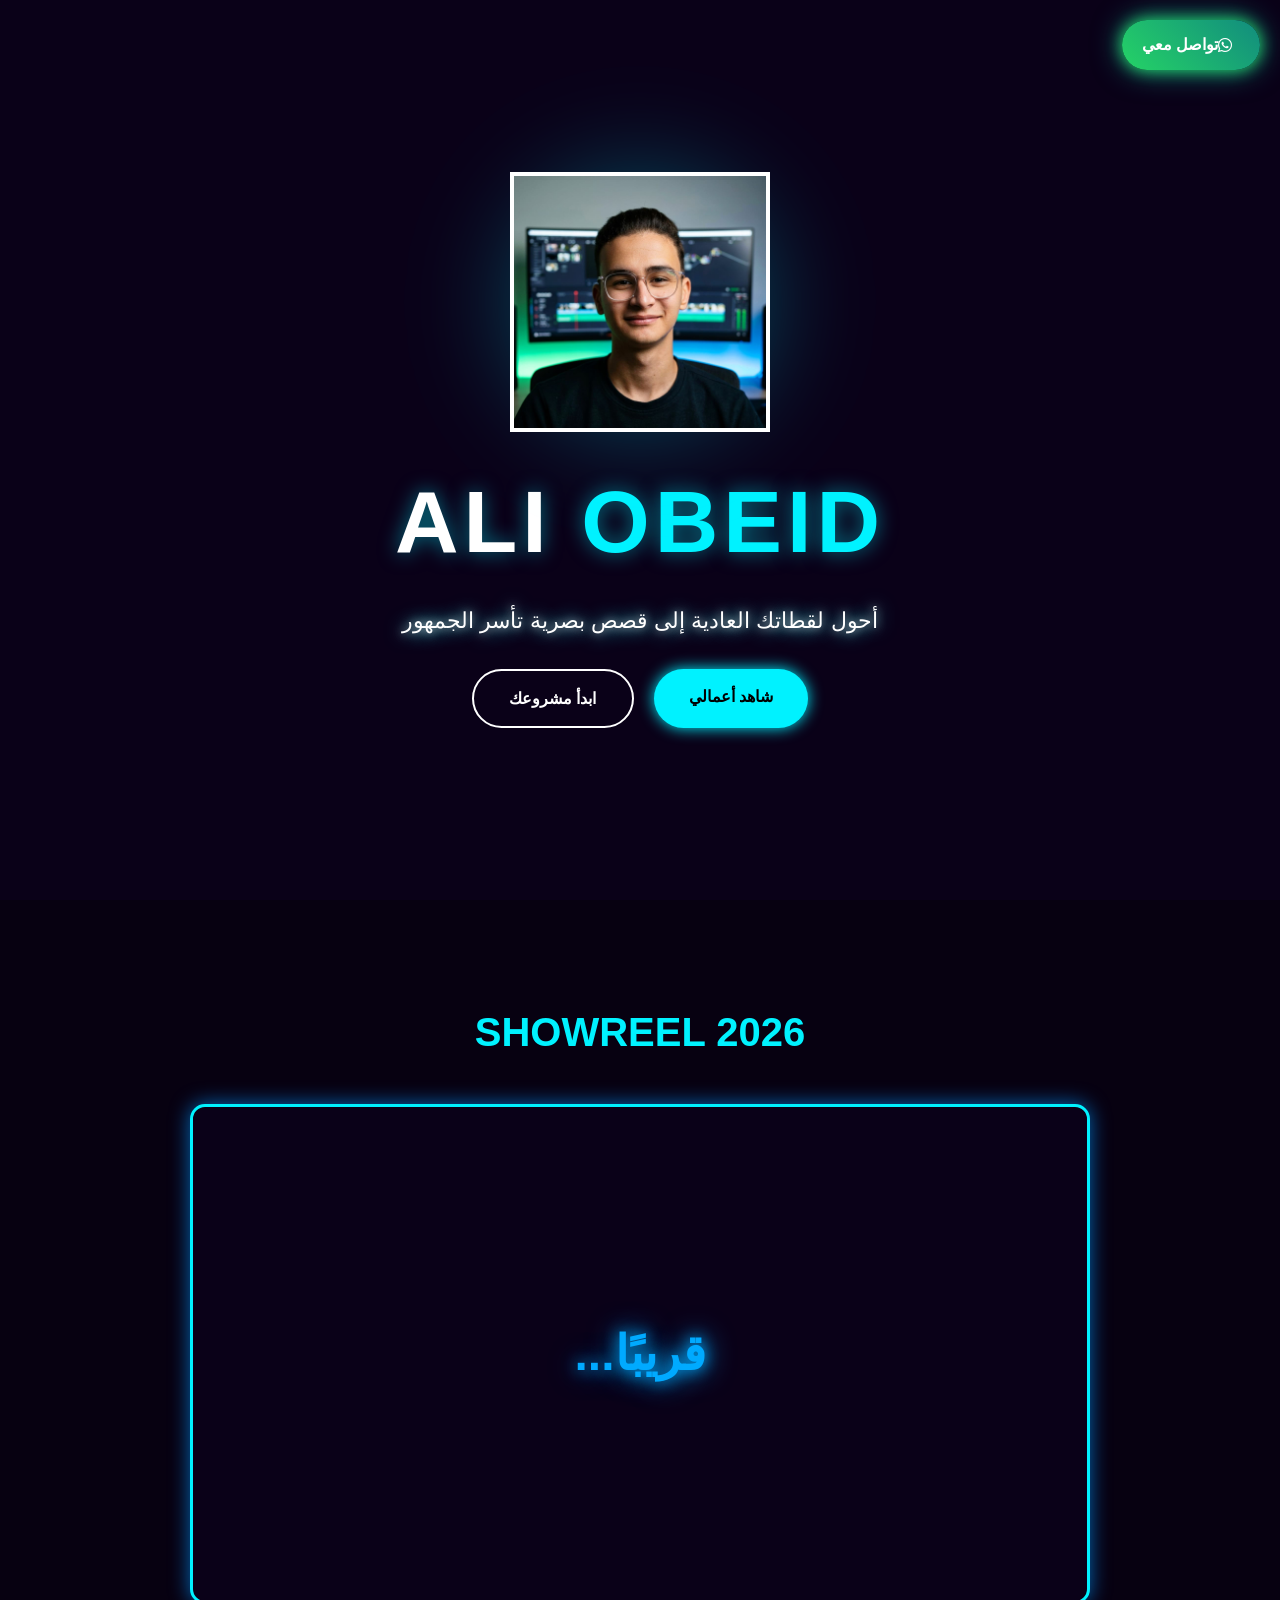
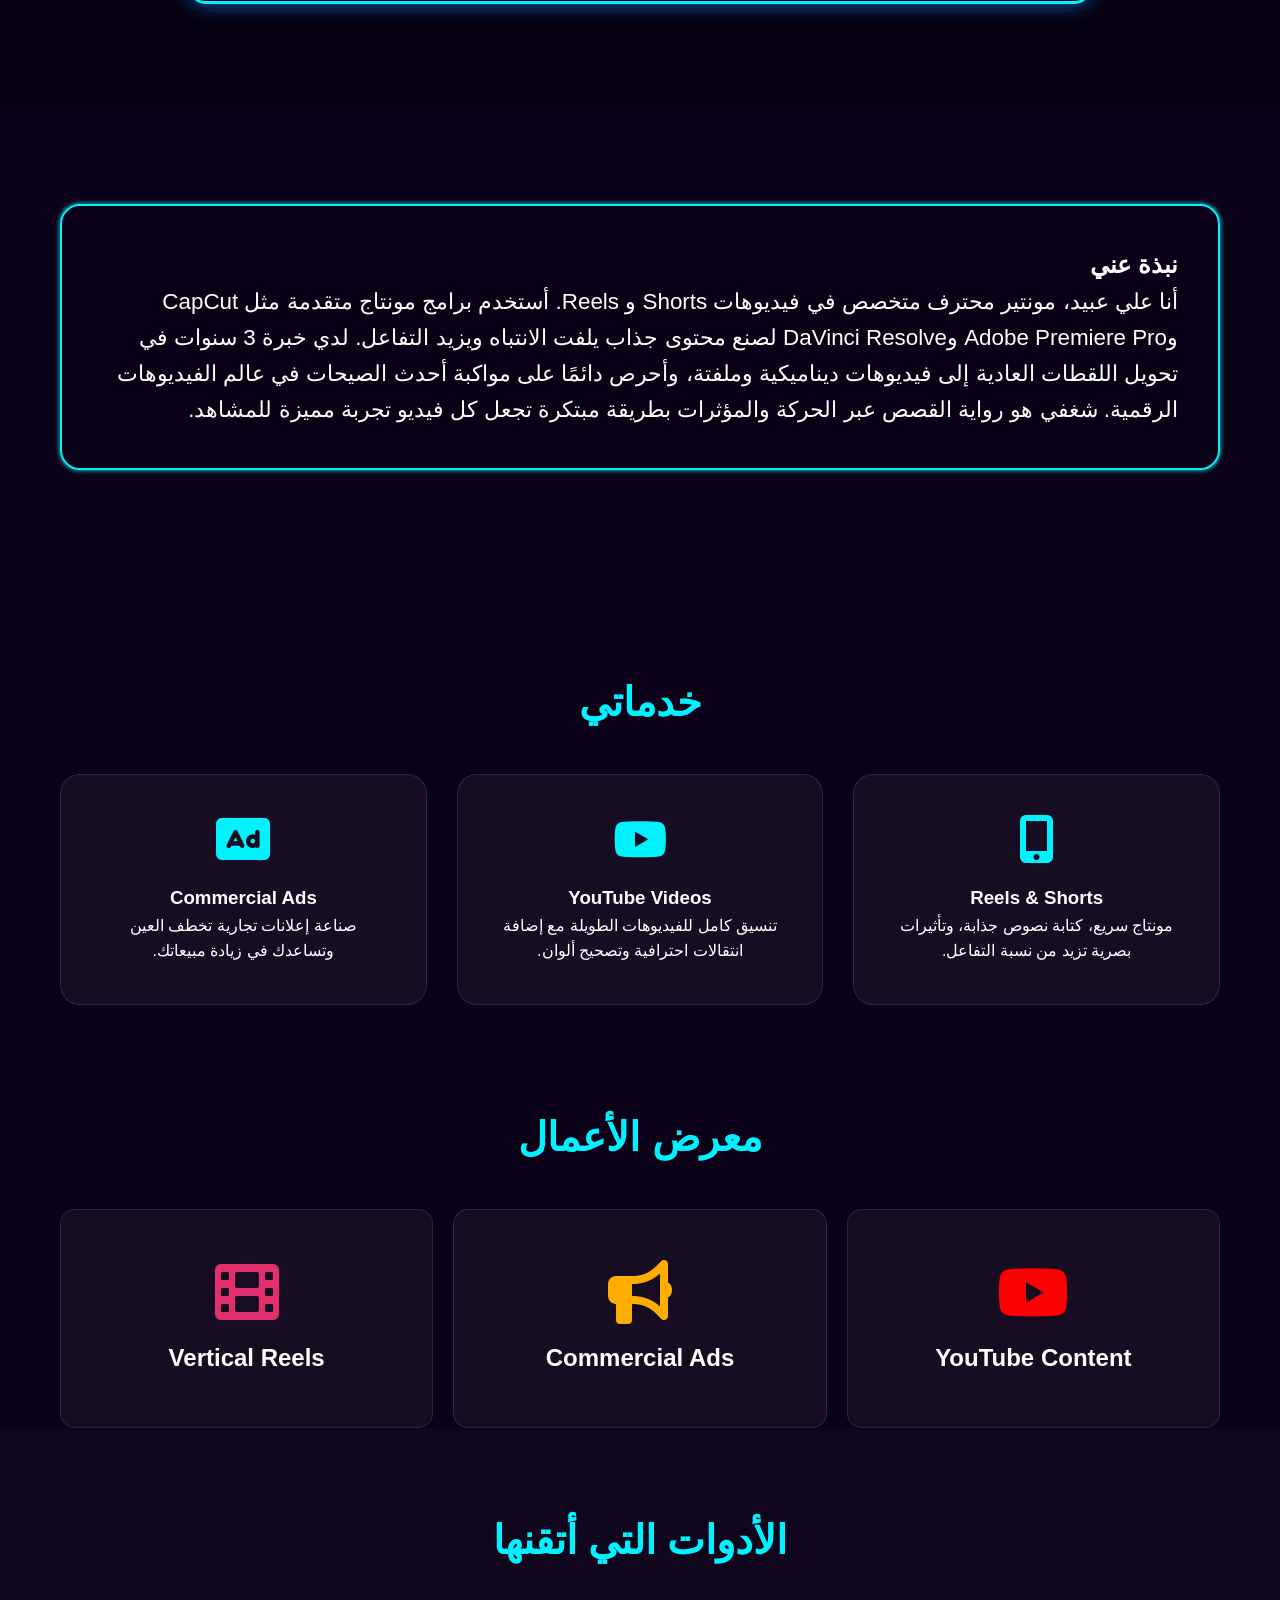
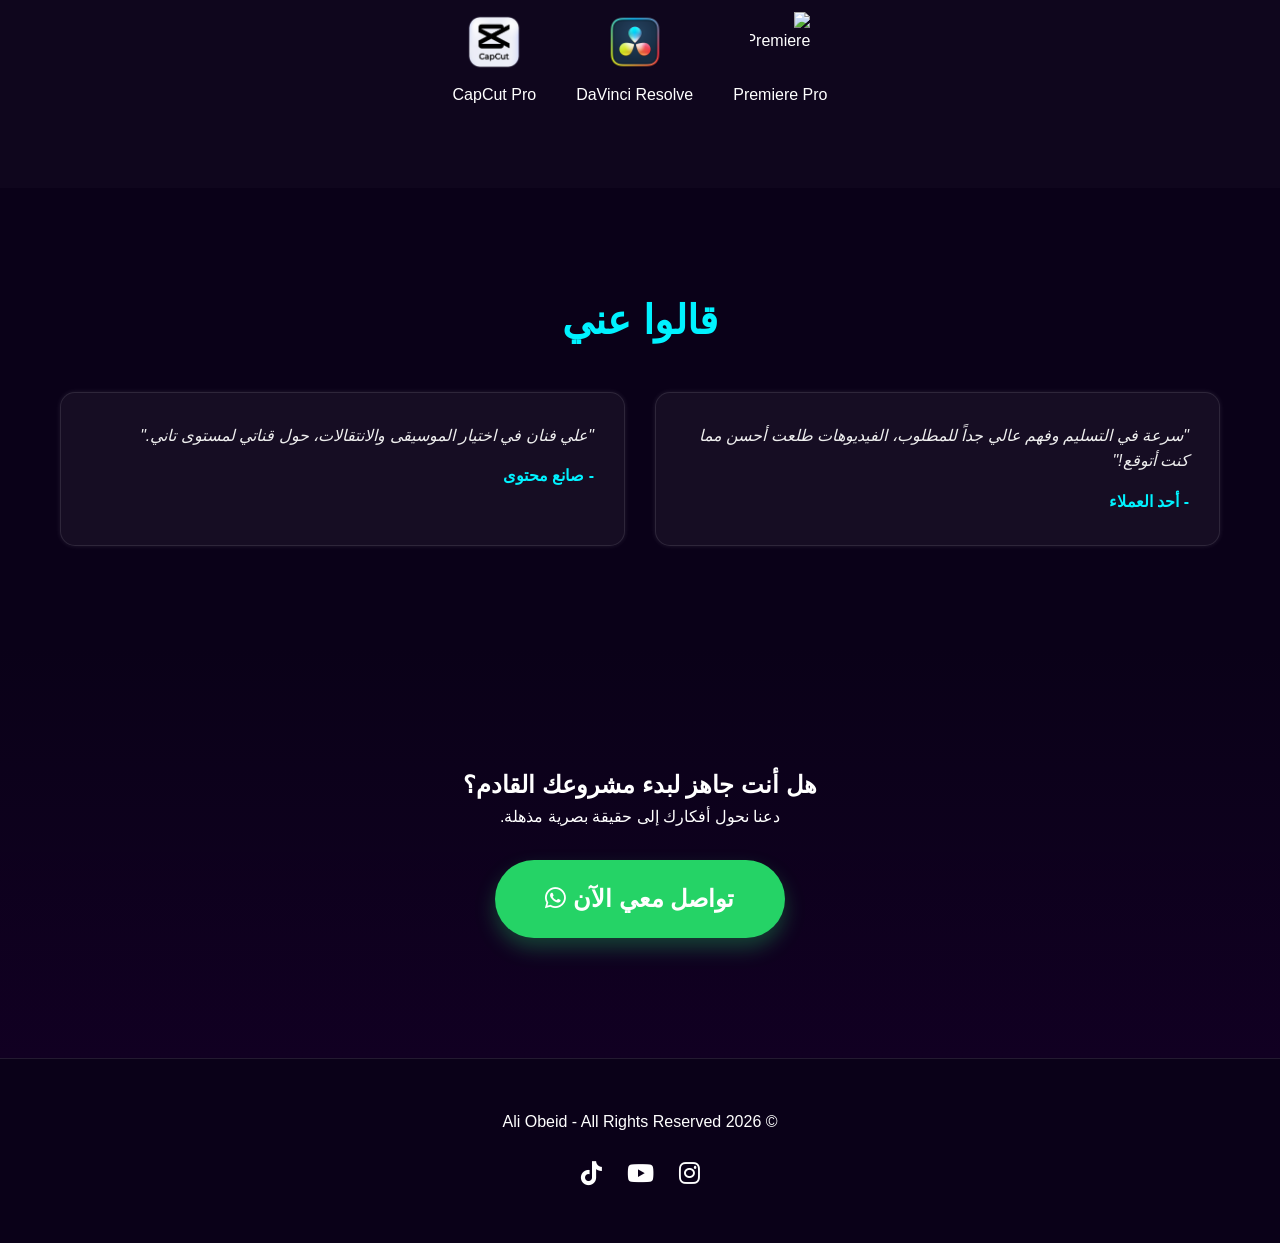
==== commit caa3ddf6: "Update index.html" ====
--- a/index.html
+++ b/index.html
@@ -18,6 +18,35 @@
     <script src="https://cdn.jsdelivr.net/npm/kute.js@2.1.2/dist/kute.min.js"></script>
 </head>
 <body>
+    <!-- زرار تواصل معي ثابت فوق اليمين -->
+<a href="#" class="contact-fixed">
+    <i class="fab fa-whatsapp" style="margin-right:8px;"></i> تواصل معي
+</a>
+
+<style>
+.contact-fixed {
+    position: fixed;       /* يثبت الزرار على الشاشة */
+    top: 20px;             /* المسافة من فوق */
+    right: 20px;           /* المسافة من اليمين */
+    background: linear-gradient(45deg, #25D366, #128C7E); /* ألوان واتساب */
+    color: white;
+    padding: 12px 20px;
+    border-radius: 50px;
+    font-weight: bold;
+    text-decoration: none;
+    box-shadow: 0 0 15px #25D366, 0 0 30px #128C7E; /* توهج */
+    z-index: 9999;         /* يظهر فوق كل العناصر */
+    display: flex;
+    align-items: center;
+    transition: 0.3s ease, transform 0.3s ease, box-shadow 0.3s ease;
+}
+
+/* حركة أنيميشن عند المرور */
+.contact-fixed:hover {
+    transform: scale(1.1) rotate(-2deg);
+    box-shadow: 0 0 20px #25D366, 0 0 40px #128C7E; /* توهج أقوى */
+}
+</style>
 
     <header class="hero">
         <video autoplay muted loop playsinline class="hero-video">
@@ -39,18 +68,53 @@
     </header>
 
     <section class="showreel">
-        <div class="container">
-            <h2 class="section-title">SHOWREEL 2026</h2>
-            <div class="video-container">
-                <iframe src="https://www.youtube.com/embed/YQi8QwmlZk0" frameborder="0" allowfullscreen></iframe>
-            </div>
-        </div>
-    </section>
+    <div class="container">
+        <h2 class="section-title">SHOWREEL 2026</h2>
+        <div class="video-container coming-soon-box">
+            <span class="coming-soon-text">قريبًا...</span>
+        </div>
+    </div>
+</section>
+
+<style>
+.video-container.coming-soon-box {
+    width: 100%;
+    max-width: 900px;  /* حجم المربع */
+    height: 500px;     /* ارتفاع المربع */
+    margin: 0 auto;
+    border-radius: 15px;
+    display: flex;
+    align-items: center;
+    justify-content: center;
+    background: #0a0118; /* نفس خلفية الصفحة */
+    box-shadow: 0 0 20px rgba(0, 150, 255, 0.7); /* توهج أزرق */
+    animation: pulse 2s infinite alternate; /* أنيميشن تكبر وتصغر */
+    transition: 0.3s ease-in-out;
+    font-size: 3rem; /* حجم كلمة قريبًا */
+    font-weight: bold;
+    color: #00aaff; /* لون النص */
+}
+
+@keyframes pulse {
+    0% {
+        transform: scale(1);
+        box-shadow: 0 0 20px rgba(0, 150, 255, 0.7);
+    }
+    100% {
+        transform: scale(1.05);
+        box-shadow: 0 0 35px rgba(0, 150, 255, 1);
+    }
+}
+
+.coming-soon-text {
+    text-shadow: 0 0 15px #00aaff, 0 0 30px #00aaff;
+}
+</style>
 
     <section id="about" class="about">
         <div class="container">
             <div class="about-card glowing-border animate-on-scroll">
-               <h2>نبذة عني </h2>
+                <h2>نبذة عني </h2>
                 <p> أنا علي عبيد، مونتير محترف متخصص في فيديوهات Shorts و Reels. أستخدم برامج مونتاج متقدمة مثل CapCut وAdobe Premiere Pro وDaVinci Resolve لصنع محتوى جذاب يلفت الانتباه ويزيد التفاعل. لدي خبرة 3 سنوات في تحويل اللقطات العادية إلى فيديوهات ديناميكية وملفتة، وأحرص دائمًا على مواكبة أحدث الصيحات في عالم الفيديوهات الرقمية. شغفي هو رواية القصص عبر الحركة والمؤثرات بطريقة مبتكرة تجعل كل فيديو تجربة مميزة للمشاهد.</p>
             </div>
         </div>
